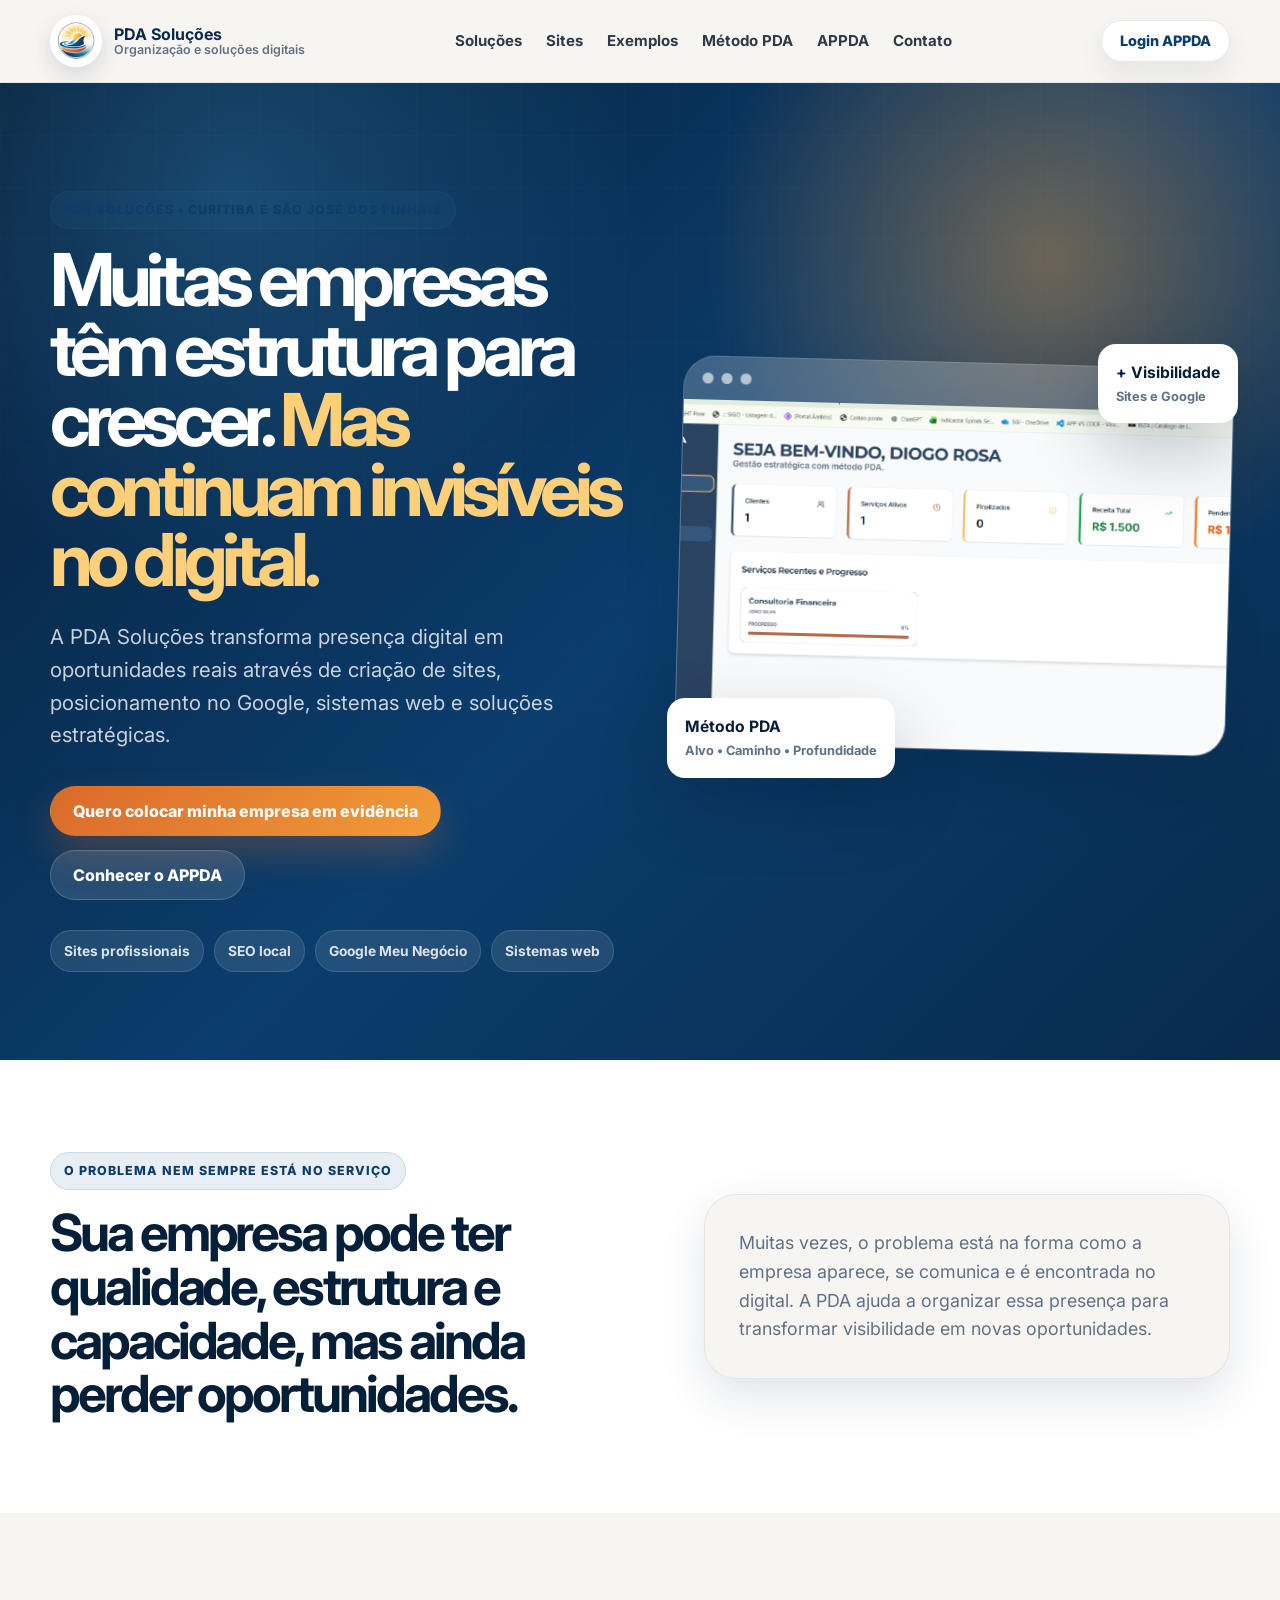
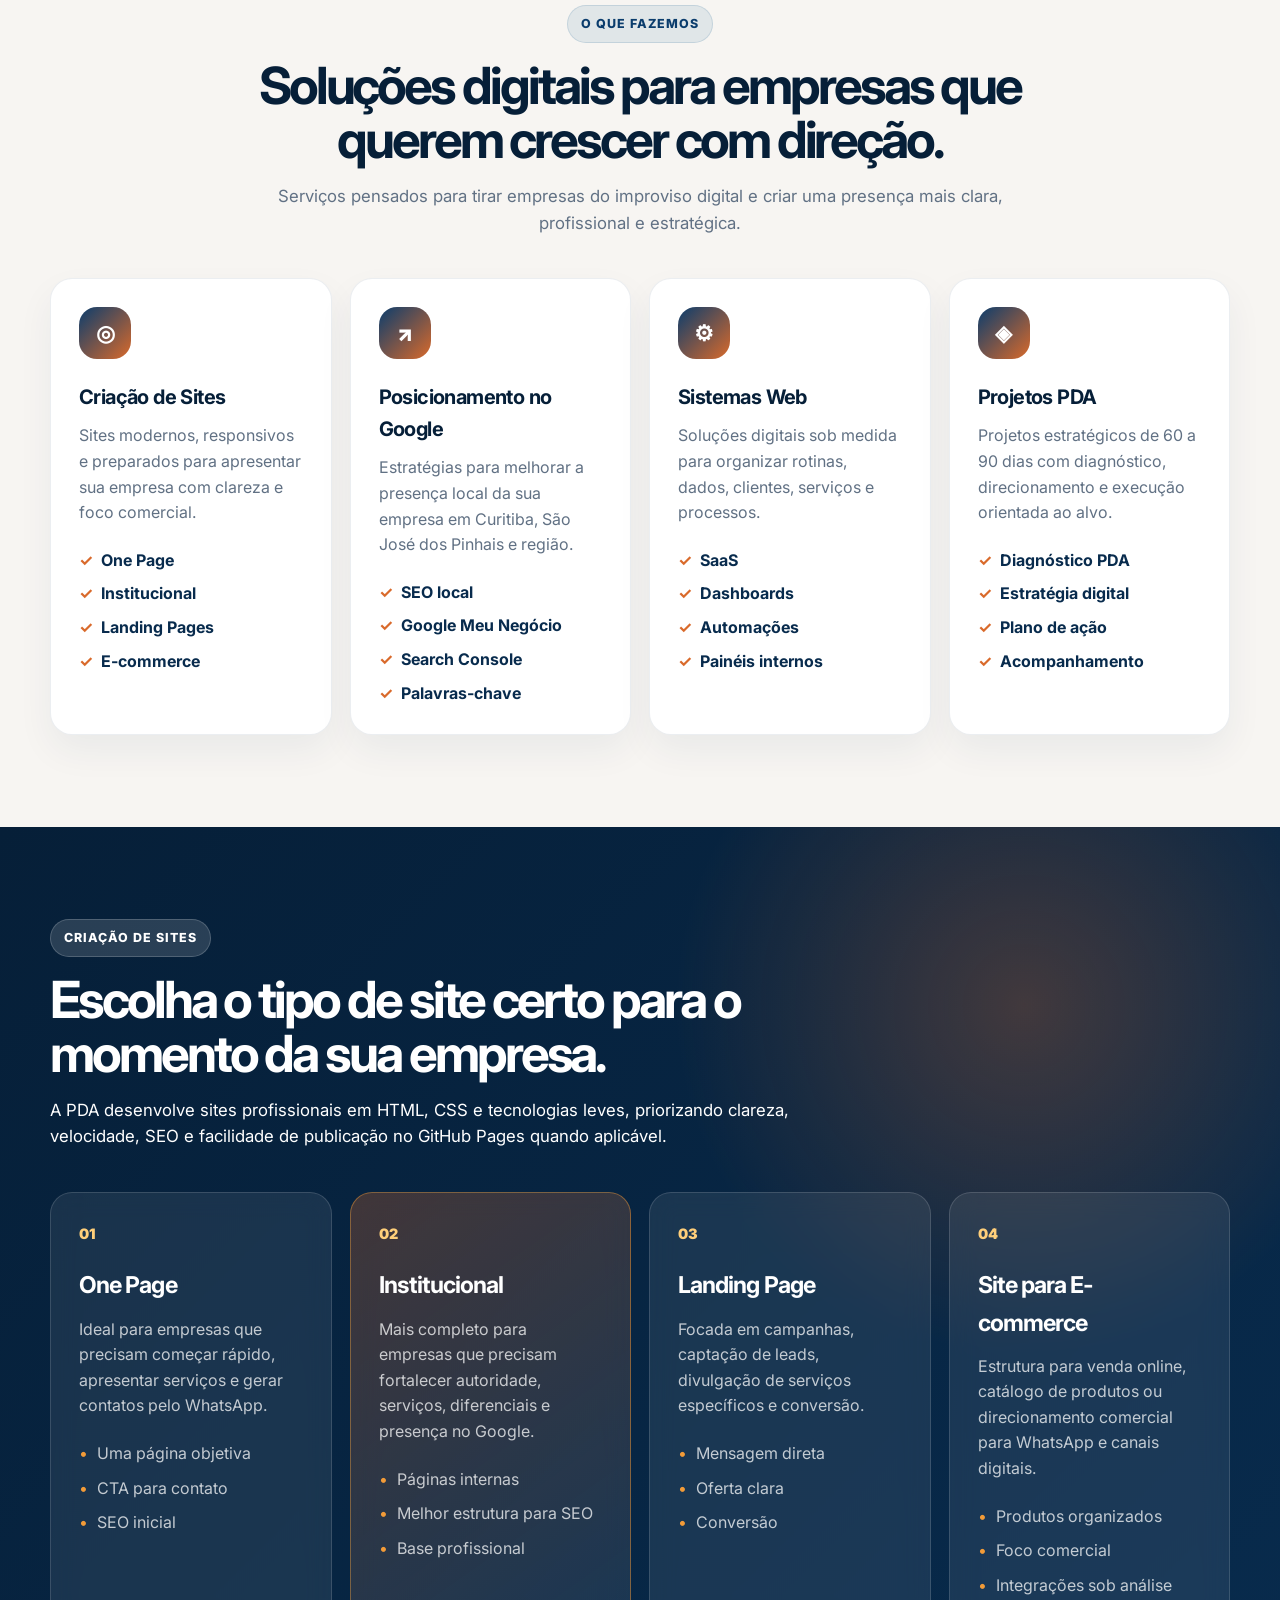
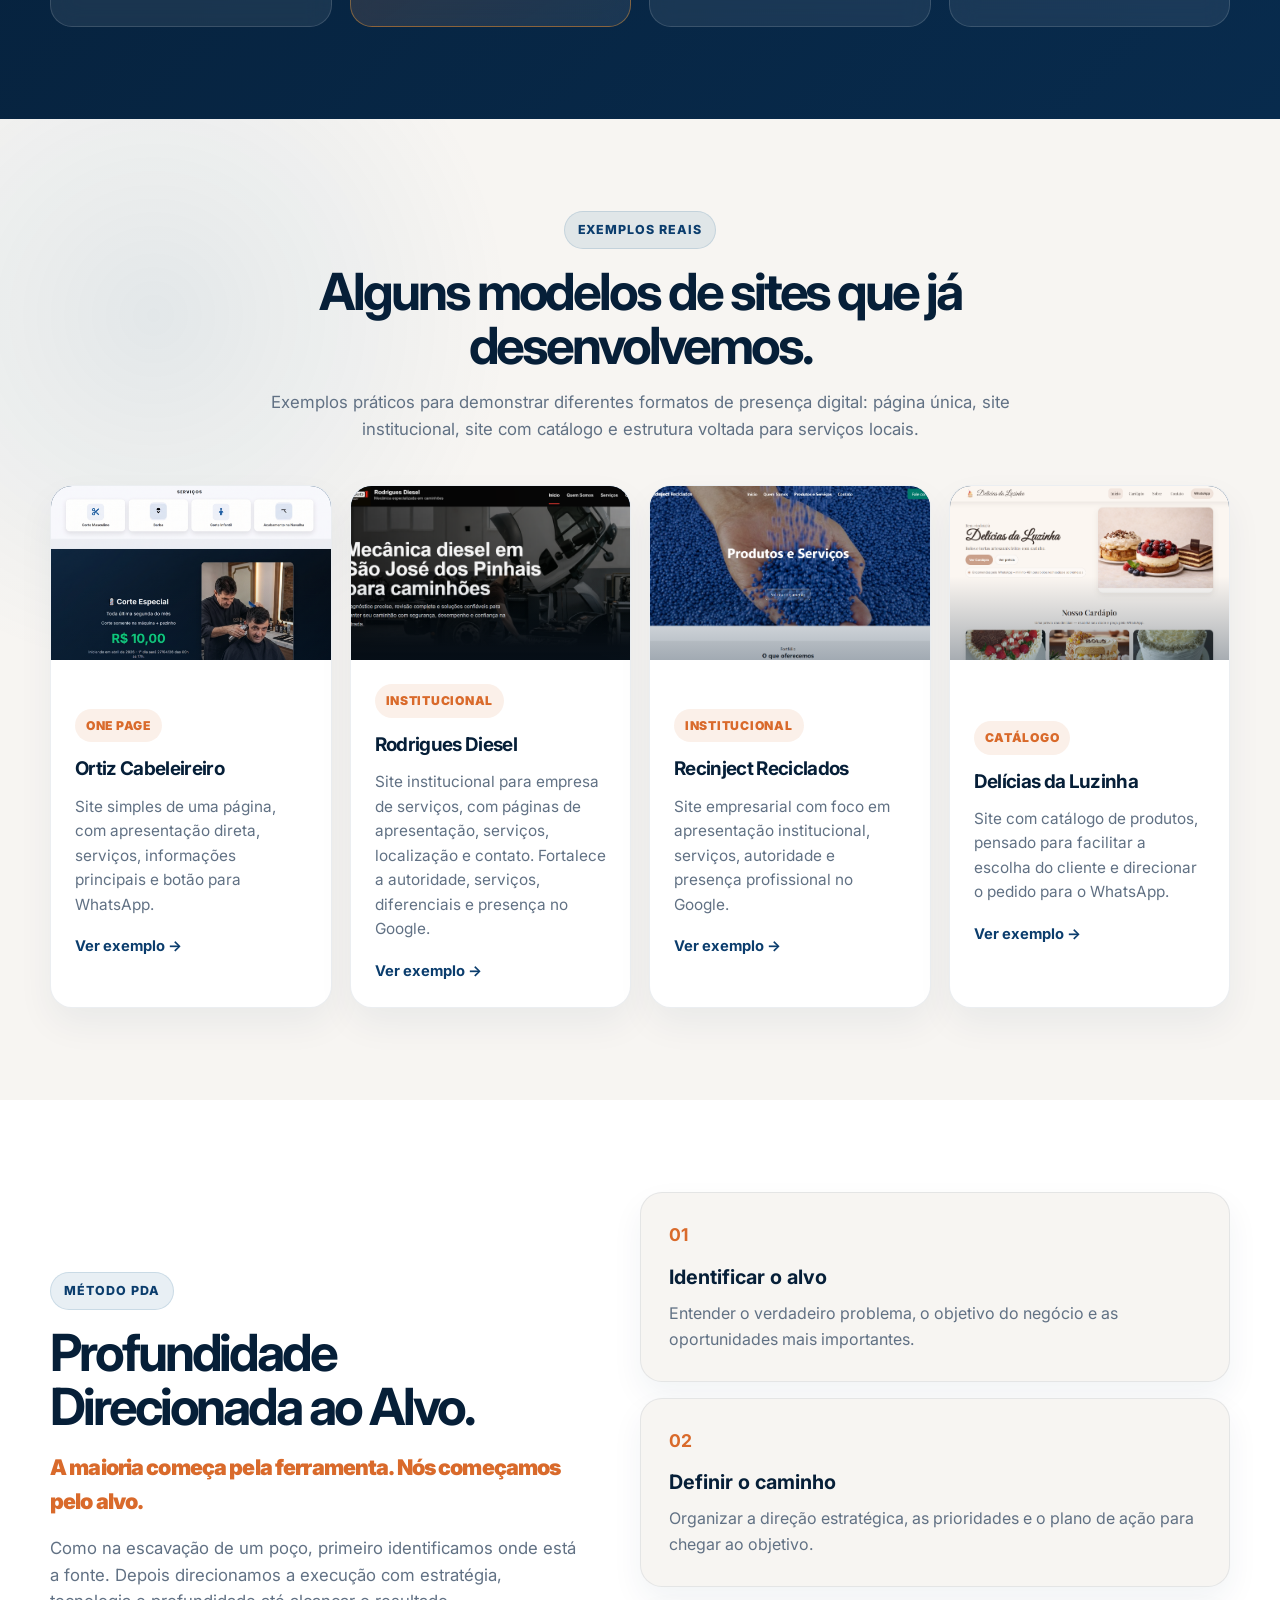
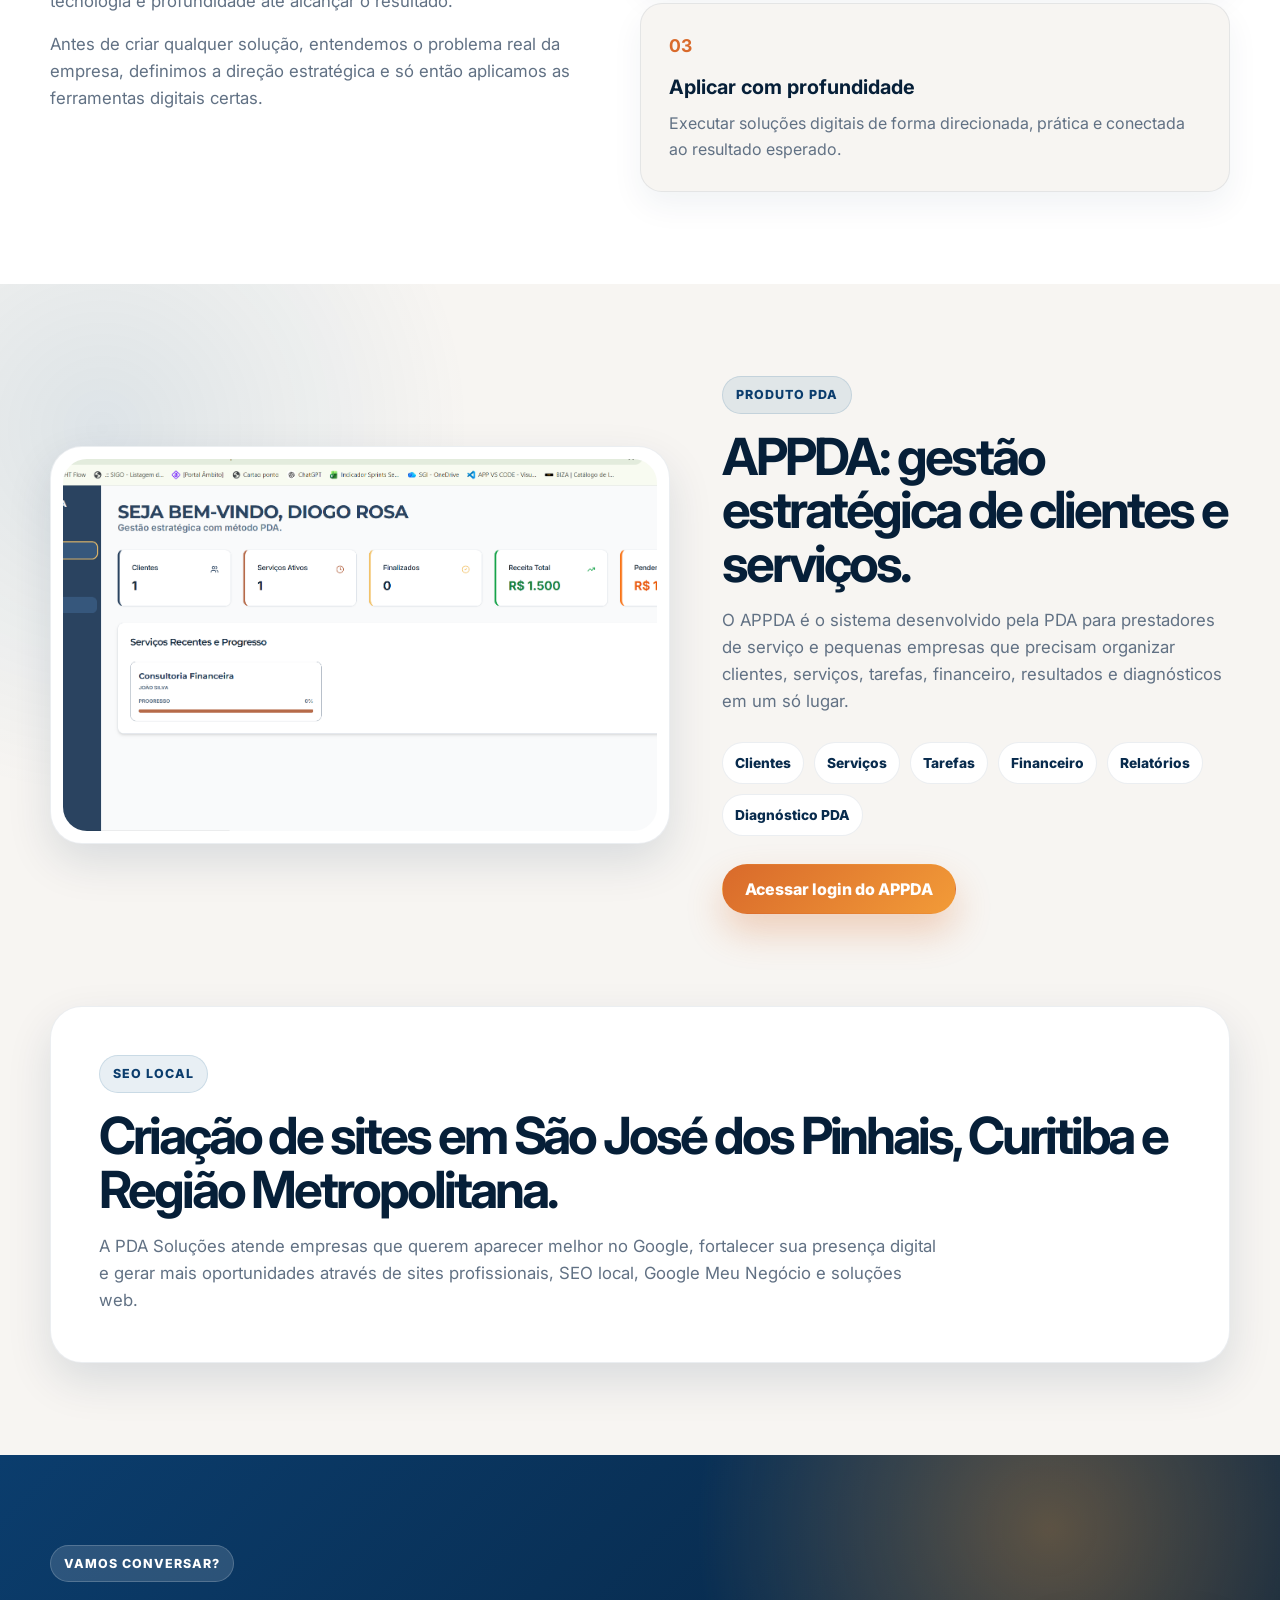
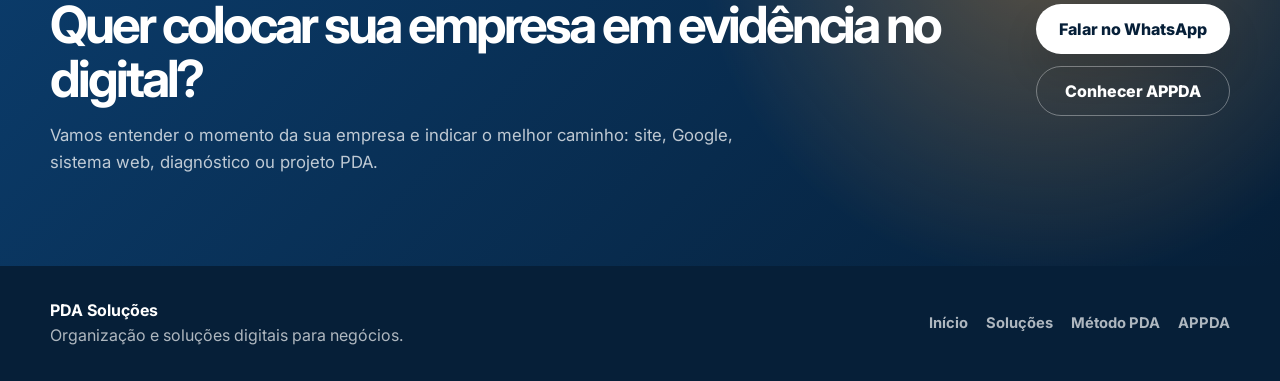
==== index.html @ 52ed1b9f "1° publicação do SITE" ====
<!DOCTYPE html>
<html lang="pt-BR">
<head>
  <!-- =====================================================
       PDA SOLUÇÕES | Site institucional simples
       Linguagem: HTML + CSS puro
       Hospedagem sugerida: GitHub Pages
       Domínio: https://pdasolucoe.com.br/
  ====================================================== -->

  <meta charset="UTF-8" />
  <meta name="viewport" content="width=device-width, initial-scale=1.0" />

  <title>PDA Soluções | Criação de Sites em São José dos Pinhais e Curitiba</title>
  <meta
    name="description"
    content="Criação de sites profissionais, SEO local, posicionamento no Google, sistemas web e soluções digitais em São José dos Pinhais e Curitiba."
  />
  <meta
    name="keywords"
    content="criação de sites em São José dos Pinhais, criação de sites Curitiba, web designer Curitiba, SEO local Curitiba, Google Meu Negócio Curitiba, desenvolvimento de sites, sistemas web, SaaS, PDA Soluções"
  />
  <meta name="author" content="PDA Soluções" />
  <meta name="robots" content="index, follow" />
  <link rel="canonical" href="https://pdasolucoe.com.br/" />

  <!-- Open Graph / WhatsApp Preview -->
  <meta property="og:title" content="PDA Soluções | Sites, Google e Soluções Digitais" />
  <meta property="og:description" content="Coloque sua empresa em evidência no digital com sites profissionais, SEO local, sistemas web e método PDA." />
  <meta property="og:type" content="website" />
  <meta property="og:url" content="https://pdasolucoe.com.br/" />
  <meta property="og:image" content="https://pdasolucoe.com.br/assets/logo-pda.png" />

  <!-- Fonte -->
  <link rel="preconnect" href="https://fonts.googleapis.com" />
  <link rel="preconnect" href="https://fonts.gstatic.com" crossorigin />
  <link href="https://fonts.googleapis.com/css2?family=Inter:wght@400;500;600;700;800;900&display=swap" rel="stylesheet" />

  <!-- Ícone do navegador -->
  <link rel="icon" href="assets/logo-pda.png" type="image/png" />

  <!-- CSS principal -->
  <link rel="stylesheet" href="style.css" />
</head>
<body>
  <!-- =====================================================
       CABEÇALHO
  ====================================================== -->
  <header class="site-header">
    <div class="container header-content">
      <a class="brand" href="#inicio" aria-label="PDA Soluções - início">
        <img src="assets/logo-pda.png" alt="Logo PDA Soluções" class="brand-logo" />
        <div class="brand-text">
          <strong>PDA Soluções</strong>
          <span>Organização e soluções digitais</span>
        </div>
      </a>

      <nav class="main-nav" aria-label="Menu principal">
        <a href="#solucoes">Soluções</a>
        <a href="#sites">Sites</a>
        <a href="#portfolio">Exemplos</a>
        <a href="#metodo">Método PDA</a>
        <a href="#appda">APPDA</a>
        <a href="#contato">Contato</a>
      </nav>

      <a
        class="btn btn-small btn-outline"
        href="https://appda.vercel.app/"
        target="_blank"
        rel="noopener"
      >
        Login APPDA
      </a>
    </div>
  </header>

  <main>
    <!-- =====================================================
         HERO
    ====================================================== -->
    <section class="hero" id="inicio">
      <div class="hero-bg" aria-hidden="true"></div>

      <div class="container hero-grid">
        <div class="hero-copy">
          <span class="section-badge">PDA Soluções • Curitiba e São José dos Pinhais</span>

          <h1>
            Muitas empresas têm estrutura para crescer.
            <span>Mas continuam invisíveis no digital.</span>
          </h1>

          <p class="hero-description">
            A PDA Soluções transforma presença digital em oportunidades reais através de
            criação de sites, posicionamento no Google, sistemas web e soluções estratégicas.
          </p>

          <div class="hero-actions">
            <a class="btn btn-primary" href="#contato">Quero colocar minha empresa em evidência</a>
            <a class="btn btn-secondary" href="https://appda.vercel.app/" target="_blank" rel="noopener">
              Conhecer o APPDA
            </a>
          </div>

          <div class="hero-keywords" aria-label="Principais serviços">
            <span>Sites profissionais</span>
            <span>SEO local</span>
            <span>Google Meu Negócio</span>
            <span>Sistemas web</span>
          </div>
        </div>

        <aside class="hero-visual" aria-label="Imagem de apresentação da PDA e APPDA">
          <div class="visual-card visual-card-main">
            <div class="visual-card-header">
              <span></span>
              <span></span>
              <span></span>
            </div>
            <img src="assets/appda-dashboard.png" alt="Tela do sistema APPDA, desenvolvido pela PDA Soluções" />
          </div>

          <div class="floating-card floating-card-top">
            <strong>+ Visibilidade</strong>
            <span>Sites e Google</span>
          </div>

          <div class="floating-card floating-card-bottom">
            <strong>Método PDA</strong>
            <span>Alvo • Caminho • Profundidade</span>
          </div>
        </aside>
      </div>
    </section>

    <!-- =====================================================
         PROBLEMA / DOR DO CLIENTE
    ====================================================== -->
    <section class="section problem-section">
      <div class="container problem-grid">
        <div>
          <span class="section-badge">O problema nem sempre está no serviço</span>
          <h2>Sua empresa pode ter qualidade, estrutura e capacidade, mas ainda perder oportunidades.</h2>
        </div>

        <div class="problem-card">
          <p>
            Muitas vezes, o problema está na forma como a empresa aparece, se comunica e é encontrada no digital.
            A PDA ajuda a organizar essa presença para transformar visibilidade em novas oportunidades.
          </p>
        </div>
      </div>
    </section>

    <!-- =====================================================
         SOLUÇÕES
    ====================================================== -->
    <section class="section" id="solucoes">
      <div class="container">
        <div class="section-title center">
          <span class="section-badge">O que fazemos</span>
          <h2>Soluções digitais para empresas que querem crescer com direção.</h2>
          <p>
            Serviços pensados para tirar empresas do improviso digital e criar uma presença mais clara,
            profissional e estratégica.
          </p>
        </div>

        <div class="solution-grid">
          <article class="solution-card">
            <span class="card-icon">◎</span>
            <h3>Criação de Sites</h3>
            <p>Sites modernos, responsivos e preparados para apresentar sua empresa com clareza e foco comercial.</p>
            <ul>
              <li>One Page</li>
              <li>Institucional</li>
              <li>Landing Pages</li>
              <li>E-commerce</li>
            </ul>
          </article>

          <article class="solution-card">
            <span class="card-icon">↗</span>
            <h3>Posicionamento no Google</h3>
            <p>Estratégias para melhorar a presença local da sua empresa em Curitiba, São José dos Pinhais e região.</p>
            <ul>
              <li>SEO local</li>
              <li>Google Meu Negócio</li>
              <li>Search Console</li>
              <li>Palavras-chave</li>
            </ul>
          </article>

          <article class="solution-card">
            <span class="card-icon">⚙</span>
            <h3>Sistemas Web</h3>
            <p>Soluções digitais sob medida para organizar rotinas, dados, clientes, serviços e processos.</p>
            <ul>
              <li>SaaS</li>
              <li>Dashboards</li>
              <li>Automações</li>
              <li>Painéis internos</li>
            </ul>
          </article>

          <article class="solution-card">
            <span class="card-icon">◈</span>
            <h3>Projetos PDA</h3>
            <p>Projetos estratégicos de 60 a 90 dias com diagnóstico, direcionamento e execução orientada ao alvo.</p>
            <ul>
              <li>Diagnóstico PDA</li>
              <li>Estratégia digital</li>
              <li>Plano de ação</li>
              <li>Acompanhamento</li>
            </ul>
          </article>
        </div>
      </div>
    </section>

    <!-- =====================================================
         TIPOS DE SITE
    ====================================================== -->
    <section class="section dark-section" id="sites">
      <div class="container">
        <div class="section-title light">
          <span class="section-badge badge-light">Criação de sites</span>
          <h2>Escolha o tipo de site certo para o momento da sua empresa.</h2>
          <p>
            A PDA desenvolve sites profissionais em HTML, CSS e tecnologias leves, priorizando clareza,
            velocidade, SEO e facilidade de publicação no GitHub Pages quando aplicável.
          </p>
        </div>

        <div class="site-types-grid">
          <article class="site-type-card">
            <span>01</span>
            <h3>One Page</h3>
            <p>Ideal para empresas que precisam começar rápido, apresentar serviços e gerar contatos pelo WhatsApp.</p>
            <ul>
              <li>Uma página objetiva</li>
              <li>CTA para contato</li>
              <li>SEO inicial</li>
            </ul>
          </article>

          <article class="site-type-card featured">
            <span>02</span>
            <h3>Institucional</h3>
            <p>Mais completo para empresas que precisam fortalecer autoridade, serviços, diferenciais e presença no Google.</p>
            <ul>
              <li>Páginas internas</li>
              <li>Melhor estrutura para SEO</li>
              <li>Base profissional</li>
            </ul>
          </article>

          <article class="site-type-card">
            <span>03</span>
            <h3>Landing Page</h3>
            <p>Focada em campanhas, captação de leads, divulgação de serviços específicos e conversão.</p>
            <ul>
              <li>Mensagem direta</li>
              <li>Oferta clara</li>
              <li>Conversão</li>
            </ul>
          </article>

          <article class="site-type-card">
            <span>04</span>
            <h3>Site para E-commerce</h3>
            <p>Estrutura para venda online, catálogo de produtos ou direcionamento comercial para WhatsApp e canais digitais.</p>
            <ul>
              <li>Produtos organizados</li>
              <li>Foco comercial</li>
              <li>Integrações sob análise</li>
            </ul>
          </article>
        </div>
      </div>
    </section>

    <!-- =====================================================
         EXEMPLOS DE SITES DESENVOLVIDOS
    ====================================================== -->
    <section class="section portfolio-section" id="portfolio">
      <div class="container">
        <div class="section-title center">
          <span class="section-badge">Exemplos reais</span>
          <h2>Alguns modelos de sites que já desenvolvemos.</h2>
          <p>
            Exemplos práticos para demonstrar diferentes formatos de presença digital: página única,
            site institucional, site com catálogo e estrutura voltada para serviços locais.
          </p>
        </div>

        <div class="portfolio-grid">
          <article class="portfolio-card">
            <a href="https://ortiz-cabeleireiro.github.io/Site/" target="_blank" rel="noopener" aria-label="Abrir site Ortiz Cabeleireiro">
              <figure class="portfolio-image">
                <img
                  src="assets/portfolio/ortiz-cabeleireiro.png"
                  alt="Prévia do site Ortiz Cabeleireiro"
                  loading="lazy"
                />
              </figure>
              <div class="portfolio-content">
                <span>One Page</span>
                <h3>Ortiz Cabeleireiro</h3>
                <p>Site simples de uma página, com apresentação direta, serviços, informações principais e botão para WhatsApp.</p>
                <strong>Ver exemplo →</strong>
              </div>
            </a>
          </article>

          <article class="portfolio-card">
            <a href="https://rodriguesdiesel.com.br/" target="_blank" rel="noopener" aria-label="Abrir site Rodrigues Diesel">
              <figure class="portfolio-image">
                <img
                  src="assets/portfolio/rodrigues-diesel.png"
                  alt="Prévia do site Rodrigues Diesel"
                  loading="lazy"
                />
              </figure>
              <div class="portfolio-content">
                <span>Institucional</span>
                <h3>Rodrigues Diesel</h3>
                <p>Site institucional para empresa de serviços, com páginas de apresentação, serviços, localização e contato. Fortalece a autoridade, serviços, diferenciais e presença no Google.</p>
                <strong>Ver exemplo →</strong>
              </div>
            </a>
          </article>

          <article class="portfolio-card">
            <a href="https://recinjectreciclados.com.br/" target="_blank" rel="noopener" aria-label="Abrir site Recinject Reciclados">
              <figure class="portfolio-image">
                <img
                  src="assets/portfolio/recinject-reciclados.png"
                  alt="Prévia do site Recinject Reciclados"
                  loading="lazy"
                />
              </figure>
              <div class="portfolio-content">
                <span>Institucional</span>
                <h3>Recinject Reciclados</h3>
                <p>Site empresarial com foco em apresentação institucional, serviços, autoridade e presença profissional no Google.</p>
                <strong>Ver exemplo →</strong>
              </div>
            </a>
          </article>

          <article class="portfolio-card">
            <a href="https://delicias-da-luzinha.github.io/site/" target="_blank" rel="noopener" aria-label="Abrir site Delícias da Luzinha">
              <figure class="portfolio-image">
                <img
                  src="assets/portfolio/delicias-da-luzinha.png"
                  alt="Prévia do site Delícias da Luzinha"
                  loading="lazy"
                />
              </figure>
              <div class="portfolio-content">
                <span>Catálogo</span>
                <h3>Delícias da Luzinha</h3>
                <p>Site com catálogo de produtos, pensado para facilitar a escolha do cliente e direcionar o pedido para o WhatsApp.</p>
                <strong>Ver exemplo →</strong>
              </div>
            </a>
          </article>
        </div>
      </div>
    </section>

    <!-- =====================================================
         MÉTODO PDA
    ====================================================== -->
    <section class="section method-section" id="metodo">
      <div class="container method-grid">
        <div class="method-copy">
          <span class="section-badge">Método PDA</span>
          <h2>Profundidade Direcionada ao Alvo.</h2>
          <p class="method-highlight">
            A maioria começa pela ferramenta. Nós começamos pelo alvo.
          </p>
          <p>
            Como na escavação de um poço, primeiro identificamos onde está a fonte.
            Depois direcionamos a execução com estratégia, tecnologia e profundidade até alcançar o resultado.
          </p>
          <p>
            Antes de criar qualquer solução, entendemos o problema real da empresa, definimos a direção
            estratégica e só então aplicamos as ferramentas digitais certas.
          </p>
        </div>

        <div class="method-steps">
          <article>
            <strong>01</strong>
            <h3>Identificar o alvo</h3>
            <p>Entender o verdadeiro problema, o objetivo do negócio e as oportunidades mais importantes.</p>
          </article>

          <article>
            <strong>02</strong>
            <h3>Definir o caminho</h3>
            <p>Organizar a direção estratégica, as prioridades e o plano de ação para chegar ao objetivo.</p>
          </article>

          <article>
            <strong>03</strong>
            <h3>Aplicar com profundidade</h3>
            <p>Executar soluções digitais de forma direcionada, prática e conectada ao resultado esperado.</p>
          </article>
        </div>
      </div>
    </section>

    <!-- =====================================================
         APPDA
    ====================================================== -->
    <section class="section appda-section" id="appda">
      <div class="container appda-grid">
        <div class="appda-image">
          <img src="assets/appda-dashboard.png" alt="Dashboard do APPDA com clientes, serviços, financeiro e acompanhamento" />
        </div>

        <div class="appda-copy">
          <span class="section-badge">Produto PDA</span>
          <h2>APPDA: gestão estratégica de clientes e serviços.</h2>
          <p>
            O APPDA é o sistema desenvolvido pela PDA para prestadores de serviço e pequenas empresas
            que precisam organizar clientes, serviços, tarefas, financeiro, resultados e diagnósticos em um só lugar.
          </p>

          <div class="appda-features">
            <span>Clientes</span>
            <span>Serviços</span>
            <span>Tarefas</span>
            <span>Financeiro</span>
            <span>Relatórios</span>
            <span>Diagnóstico PDA</span>
          </div>

          <a class="btn btn-primary" href="https://appda.vercel.app/" target="_blank" rel="noopener">
            Acessar login do APPDA
          </a>
        </div>
      </div>
    </section>

    <!-- =====================================================
         SEO LOCAL
    ====================================================== -->
    <section class="section local-seo-section">
      <div class="container local-seo-card">
        <span class="section-badge">SEO local</span>
        <h2>Criação de sites em São José dos Pinhais, Curitiba e Região Metropolitana.</h2>
        <p>
          A PDA Soluções atende empresas que querem aparecer melhor no Google, fortalecer sua presença digital
          e gerar mais oportunidades através de sites profissionais, SEO local, Google Meu Negócio e soluções web.
        </p>
      </div>
    </section>

    <!-- =====================================================
         CONTATO
    ====================================================== -->
    <section class="contact-section" id="contato">
      <div class="container contact-card">
        <div>
          <span class="section-badge badge-light">Vamos conversar?</span>
          <h2>Quer colocar sua empresa em evidência no digital?</h2>
          <p>
            Vamos entender o momento da sua empresa e indicar o melhor caminho: site, Google, sistema web,
            diagnóstico ou projeto PDA.
          </p>
        </div>

        <div class="contact-actions">
          <!-- TROCAR O NÚMERO ABAIXO PELO WHATSAPP OFICIAL DA PDA -->
          <a
            class="btn btn-light"
            href="https://wa.me/5541998226732?text=Olá,%20quero%20conhecer%20as%20soluções%20da%20PDA%20Soluções."
            target="_blank"
            rel="noopener"
          >
            Falar no WhatsApp
          </a>
          <a class="btn btn-secondary-light" href="https://appda.vercel.app/" target="_blank" rel="noopener">
            Conhecer APPDA
          </a>
        </div>
      </div>
    </section>
  </main>

  <!-- =====================================================
       RODAPÉ
  ====================================================== -->
  <footer class="site-footer">
    <div class="container footer-content">
      <div>
        <strong>PDA Soluções</strong>
        <p>Organização e soluções digitais para negócios.</p>
      </div>

      <div class="footer-links">
        <a href="#inicio">Início</a>
        <a href="#solucoes">Soluções</a>
        <a href="#metodo">Método PDA</a>
        <a href="https://appda.vercel.app/" target="_blank" rel="noopener">APPDA</a>
      </div>
    </div>
  </footer>
</body>
</html>
---- style.css ----
/* =========================================================
   PDA SOLUÇÕES | STYLE.CSS
   Site simples, moderno e responsivo em HTML + CSS puro
   Paleta baseada na PDA + APPDA
   ========================================================= */

/* =========================================================
   1. VARIÁVEIS GLOBAIS
   ========================================================= */
:root {
  --azul-pda: #0b3d6d;
  --azul-profundo: #082b4d;
  --azul-noite: #061f38;
  --azul-claro: #2e6f9e;

  --laranja-pda: #d96a2b;
  --laranja-claro: #f29b38;
  --terracota: #b96343;

  --off-white: #f7f5f2;
  --branco: #ffffff;
  --cinza-100: #f2f4f7;
  --cinza-200: #e4e8ee;
  --cinza-500: #617184;
  --cinza-700: #2e3a48;

  --sombra-suave: 0 18px 45px rgba(8, 43, 77, 0.12);
  --sombra-forte: 0 28px 70px rgba(6, 31, 56, 0.24);

  --radius-sm: 14px;
  --radius-md: 22px;
  --radius-lg: 32px;

  --container: 1180px;
  --transition: 0.25s ease;
}

/* =========================================================
   2. RESET E BASE
   ========================================================= */
* {
  box-sizing: border-box;
  margin: 0;
  padding: 0;
}

html {
  scroll-behavior: smooth;
}

body {
  min-height: 100vh;
  font-family: "Inter", Arial, sans-serif;
  color: var(--azul-noite);
  background: var(--off-white);
  line-height: 1.6;
}

img {
  max-width: 100%;
  display: block;
}

a {
  color: inherit;
  text-decoration: none;
}

ul {
  list-style: none;
}

.container {
  width: min(100% - 32px, var(--container));
  margin-inline: auto;
}

/* =========================================================
   3. COMPONENTES REUTILIZÁVEIS
   ========================================================= */
.section {
  padding: 92px 0;
}

.section-title {
  max-width: 780px;
  margin-bottom: 42px;
}

.section-title.center {
  margin-inline: auto;
  text-align: center;
}

.section-title.light h2,
.section-title.light p {
  color: var(--branco);
}

.section-title h2,
.problem-grid h2,
.method-copy h2,
.appda-copy h2,
.local-seo-card h2,
.contact-card h2 {
  font-size: clamp(2rem, 4vw, 3.6rem);
  line-height: 1.05;
  letter-spacing: -0.06em;
}

.section-title p,
.problem-card p,
.method-copy p,
.appda-copy p,
.local-seo-card p,
.contact-card p {
  margin-top: 16px;
  color: var(--cinza-500);
  font-size: 1.05rem;
}

.section-badge {
  display: inline-flex;
  align-items: center;
  width: fit-content;
  margin-bottom: 16px;
  padding: 8px 13px;
  color: var(--azul-pda);
  background: rgba(46, 111, 158, 0.11);
  border: 1px solid rgba(46, 111, 158, 0.16);
  border-radius: 999px;
  font-size: 0.78rem;
  font-weight: 800;
  letter-spacing: 0.08em;
  text-transform: uppercase;
}

.badge-light {
  color: var(--branco);
  background: rgba(255, 255, 255, 0.14);
  border-color: rgba(255, 255, 255, 0.18);
}

/* =========================================================
   4. BOTÕES
   ========================================================= */
.btn {
  display: inline-flex;
  align-items: center;
  justify-content: center;
  min-height: 50px;
  padding: 0 22px;
  border-radius: 999px;
  border: 1px solid transparent;
  font-weight: 800;
  line-height: 1;
  cursor: pointer;
  transition: transform var(--transition), box-shadow var(--transition), background var(--transition), color var(--transition);
}

.btn:hover {
  transform: translateY(-2px);
}

.btn-primary {
  color: var(--branco);
  background: linear-gradient(135deg, var(--laranja-pda), var(--laranja-claro));
  box-shadow: 0 18px 36px rgba(217, 106, 43, 0.28);
}

.btn-primary:hover {
  box-shadow: 0 24px 45px rgba(217, 106, 43, 0.36);
}

.btn-secondary {
  color: var(--branco);
  background: rgba(255, 255, 255, 0.12);
  border-color: rgba(255, 255, 255, 0.18);
}

.btn-secondary:hover {
  background: rgba(255, 255, 255, 0.18);
}

.btn-outline {
  color: var(--azul-pda);
  background: var(--branco);
  border-color: rgba(8, 43, 77, 0.1);
  box-shadow: 0 12px 28px rgba(8, 43, 77, 0.08);
}

.btn-light {
  color: var(--azul-noite);
  background: var(--branco);
  box-shadow: 0 18px 36px rgba(0, 0, 0, 0.12);
}

.btn-secondary-light {
  color: var(--branco);
  background: transparent;
  border-color: rgba(255, 255, 255, 0.35);
}

.btn-small {
  min-height: 42px;
  padding-inline: 18px;
  font-size: 0.9rem;
}

/* =========================================================
   5. CABEÇALHO
   ========================================================= */
.site-header {
  position: sticky;
  top: 0;
  z-index: 50;
  background: rgba(247, 245, 242, 0.88);
  border-bottom: 1px solid rgba(8, 43, 77, 0.08);
  backdrop-filter: blur(18px);
}

.header-content {
  min-height: 82px;
  display: flex;
  align-items: center;
  justify-content: space-between;
  gap: 24px;
}

.brand {
  display: inline-flex;
  align-items: center;
  gap: 12px;
}

.brand-logo {
  width: 52px;
  height: 52px;
  object-fit: contain;
  border-radius: 50%;
  box-shadow: 0 8px 22px rgba(8, 43, 77, 0.14);
}

.brand-text {
  display: grid;
  line-height: 1.15;
}

.brand-text strong {
  color: var(--azul-profundo);
  font-size: 1rem;
}

.brand-text span {
  color: var(--cinza-500);
  font-size: 0.78rem;
  font-weight: 600;
}

.main-nav {
  display: flex;
  align-items: center;
  gap: 24px;
  color: var(--cinza-700);
  font-size: 0.94rem;
  font-weight: 700;
}

.main-nav a {
  position: relative;
  transition: color var(--transition);
}

.main-nav a:hover {
  color: var(--laranja-pda);
}

/* =========================================================
   6. HERO
   ========================================================= */
.hero {
  position: relative;
  overflow: hidden;
  padding: 108px 0 88px;
  color: var(--branco);
  background:
    radial-gradient(circle at 82% 18%, rgba(242, 155, 56, 0.42), transparent 26%),
    radial-gradient(circle at 18% 10%, rgba(46, 111, 158, 0.45), transparent 30%),
    linear-gradient(135deg, var(--azul-noite), var(--azul-pda) 52%, var(--azul-profundo));
}

.hero-bg {
  position: absolute;
  inset: 0;
  opacity: 0.22;
  background-image:
    linear-gradient(rgba(255, 255, 255, 0.08) 1px, transparent 1px),
    linear-gradient(90deg, rgba(255, 255, 255, 0.08) 1px, transparent 1px);
  background-size: 52px 52px;
  mask-image: linear-gradient(to bottom, black, transparent 90%);
}

.hero-grid {
  position: relative;
  display: grid;
  grid-template-columns: 1.02fr 0.98fr;
  align-items: center;
  gap: 56px;
}

.hero-copy h1 {
  max-width: 820px;
  font-size: clamp(2.6rem, 5.7vw, 5.8rem);
  line-height: 0.96;
  letter-spacing: -0.08em;
}

.hero-copy h1 span {
  color: #ffcf7a;
}

.hero-description {
  max-width: 660px;
  margin-top: 26px;
  color: rgba(255, 255, 255, 0.78);
  font-size: clamp(1.05rem, 1.6vw, 1.28rem);
}

.hero-actions {
  display: flex;
  flex-wrap: wrap;
  gap: 14px;
  margin-top: 34px;
}

.hero-keywords {
  display: flex;
  flex-wrap: wrap;
  gap: 10px;
  margin-top: 30px;
}

.hero-keywords span {
  padding: 9px 13px;
  color: rgba(255, 255, 255, 0.84);
  background: rgba(255, 255, 255, 0.1);
  border: 1px solid rgba(255, 255, 255, 0.14);
  border-radius: 999px;
  font-size: 0.86rem;
  font-weight: 700;
}

.hero-visual {
  position: relative;
  min-height: 440px;
}

.visual-card {
  overflow: hidden;
  border-radius: var(--radius-lg);
  background: rgba(255, 255, 255, 0.12);
  border: 1px solid rgba(255, 255, 255, 0.22);
  box-shadow: var(--sombra-forte);
  backdrop-filter: blur(14px);
}

.visual-card-main {
  transform: rotate(1.5deg);
}

.visual-card-header {
  display: flex;
  gap: 8px;
  padding: 16px 18px;
  background: rgba(255, 255, 255, 0.1);
}

.visual-card-header span {
  width: 11px;
  height: 11px;
  border-radius: 50%;
  background: rgba(255, 255, 255, 0.62);
}

.visual-card img {
  width: 100%;
  aspect-ratio: 16 / 10;
  object-fit: cover;
  object-position: center top;
}

.floating-card {
  position: absolute;
  display: grid;
  gap: 2px;
  padding: 16px 18px;
  background: var(--branco);
  color: var(--azul-noite);
  border-radius: 18px;
  box-shadow: var(--sombra-forte);
}

.floating-card strong {
  font-size: 0.98rem;
}

.floating-card span {
  color: var(--cinza-500);
  font-size: 0.8rem;
  font-weight: 700;
}

.floating-card-top {
  top: -18px;
  right: -8px;
}

.floating-card-bottom {
  left: -12px;
  bottom: 24px;
}

/* =========================================================
   7. BLOCO DO PROBLEMA
   ========================================================= */
.problem-section {
  background: var(--branco);
}

.problem-grid {
  display: grid;
  grid-template-columns: 1fr 0.86fr;
  gap: 42px;
  align-items: center;
}

.problem-card {
  padding: 34px;
  background: var(--off-white);
  border: 1px solid rgba(8, 43, 77, 0.08);
  border-radius: var(--radius-lg);
  box-shadow: var(--sombra-suave);
}

.problem-card p {
  margin: 0;
  font-size: 1.12rem;
}

/* =========================================================
   8. CARDS DE SOLUÇÕES
   ========================================================= */
.solution-grid {
  display: grid;
  grid-template-columns: repeat(4, 1fr);
  gap: 18px;
}

.solution-card {
  min-height: 360px;
  padding: 28px;
  background: var(--branco);
  border: 1px solid rgba(8, 43, 77, 0.08);
  border-radius: var(--radius-md);
  box-shadow: 0 16px 36px rgba(8, 43, 77, 0.06);
  transition: transform var(--transition), box-shadow var(--transition);
}

.solution-card:hover {
  transform: translateY(-6px);
  box-shadow: var(--sombra-suave);
}

.card-icon {
  display: grid;
  place-items: center;
  width: 52px;
  height: 52px;
  margin-bottom: 22px;
  color: var(--branco);
  background: linear-gradient(135deg, var(--azul-pda), var(--laranja-pda));
  border-radius: 18px;
  font-size: 1.35rem;
  font-weight: 900;
}

.solution-card h3 {
  margin-bottom: 10px;
  font-size: 1.25rem;
  letter-spacing: -0.03em;
}

.solution-card p {
  color: var(--cinza-500);
}

.solution-card ul {
  display: grid;
  gap: 8px;
  margin-top: 22px;
}

.solution-card li {
  color: var(--azul-profundo);
  font-weight: 700;
}

.solution-card li::before {
  content: "✓";
  margin-right: 8px;
  color: var(--laranja-pda);
}

/* =========================================================
   9. TIPOS DE SITE
   ========================================================= */
.dark-section {
  color: var(--branco);
  background:
    radial-gradient(circle at 80% 20%, rgba(217, 106, 43, 0.28), transparent 28%),
    linear-gradient(135deg, var(--azul-noite), var(--azul-profundo));
}

.site-types-grid {
  display: grid;
  grid-template-columns: repeat(4, 1fr);
  gap: 18px;
}

.site-type-card {
  min-height: 355px;
  padding: 28px;
  background: rgba(255, 255, 255, 0.08);
  border: 1px solid rgba(255, 255, 255, 0.14);
  border-radius: var(--radius-md);
  backdrop-filter: blur(12px);
}

.site-type-card.featured {
  background: linear-gradient(145deg, rgba(217, 106, 43, 0.28), rgba(255, 255, 255, 0.08));
  border-color: rgba(242, 155, 56, 0.44);
}

.site-type-card > span {
  display: inline-flex;
  margin-bottom: 22px;
  color: #ffcf7a;
  font-size: 0.9rem;
  font-weight: 900;
}

.site-type-card h3 {
  margin-bottom: 12px;
  font-size: 1.45rem;
  letter-spacing: -0.04em;
}

.site-type-card p,
.site-type-card li {
  color: rgba(255, 255, 255, 0.74);
}

.site-type-card ul {
  display: grid;
  gap: 9px;
  margin-top: 22px;
}

.site-type-card li::before {
  content: "•";
  margin-right: 9px;
  color: var(--laranja-claro);
}


/* =========================================================
   10. PORTFÓLIO / EXEMPLOS DE SITES
   ========================================================= */
.portfolio-section {
  background:
    radial-gradient(circle at 12% 20%, rgba(46, 111, 158, 0.10), transparent 26%),
    var(--off-white);
}

.portfolio-grid {
  display: grid;
  grid-template-columns: repeat(4, 1fr);
  gap: 18px;
}

.portfolio-card {
  overflow: hidden;
  background: var(--branco);
  border: 1px solid rgba(8, 43, 77, 0.08);
  border-radius: var(--radius-md);
  box-shadow: 0 16px 36px rgba(8, 43, 77, 0.06);
  transition: transform var(--transition), box-shadow var(--transition);
}

.portfolio-card:hover {
  transform: translateY(-6px);
  box-shadow: var(--sombra-suave);
}

.portfolio-card a {
  display: grid;
  height: 100%;
}

.portfolio-image {
  position: relative;
  overflow: hidden;
  background: linear-gradient(135deg, var(--azul-profundo), var(--azul-pda));
  aspect-ratio: 16 / 10;
}

.portfolio-image::after {
  content: "";
  position: absolute;
  inset: 0;
  background: linear-gradient(to bottom, transparent 52%, rgba(6, 31, 56, 0.34));
  pointer-events: none;
}

.portfolio-image img {
  width: 100%;
  height: 100%;
  object-fit: cover;
  object-position: center top;
  transition: transform var(--transition);
}

.portfolio-card:hover .portfolio-image img {
  transform: scale(1.04);
}

.portfolio-content {
  display: grid;
  align-content: start;
  padding: 24px;
}

.portfolio-content span {
  width: fit-content;
  margin-bottom: 12px;
  padding: 7px 11px;
  color: var(--laranja-pda);
  background: rgba(217, 106, 43, 0.10);
  border-radius: 999px;
  font-size: 0.76rem;
  font-weight: 900;
  text-transform: uppercase;
  letter-spacing: 0.06em;
}

.portfolio-content h3 {
  margin-bottom: 10px;
  font-size: 1.18rem;
  letter-spacing: -0.035em;
}

.portfolio-content p {
  color: var(--cinza-500);
  font-size: 0.96rem;
}

.portfolio-content strong {
  margin-top: 18px;
  color: var(--azul-pda);
  font-size: 0.92rem;
}

/* =========================================================
   11. MÉTODO PDA
   ========================================================= */
.method-section {
  background: var(--branco);
}

.method-grid {
  display: grid;
  grid-template-columns: 0.95fr 1.05fr;
  gap: 56px;
  align-items: center;
}

.method-highlight {
  color: var(--laranja-pda) !important;
  font-size: 1.35rem !important;
  font-weight: 900;
  letter-spacing: -0.04em;
}

.method-steps {
  display: grid;
  gap: 16px;
}

.method-steps article {
  padding: 28px;
  background: var(--off-white);
  border: 1px solid rgba(8, 43, 77, 0.08);
  border-radius: var(--radius-md);
  box-shadow: 0 14px 32px rgba(8, 43, 77, 0.06);
}

.method-steps strong {
  display: inline-flex;
  margin-bottom: 12px;
  color: var(--laranja-pda);
  font-size: 1.1rem;
}

.method-steps h3 {
  margin-bottom: 8px;
  font-size: 1.24rem;
}

.method-steps p {
  color: var(--cinza-500);
}

/* =========================================================
   12. APPDA
   ========================================================= */
.appda-section {
  background:
    radial-gradient(circle at 8% 20%, rgba(46, 111, 158, 0.13), transparent 28%),
    var(--off-white);
}

.appda-grid {
  display: grid;
  grid-template-columns: 1.1fr 0.9fr;
  gap: 52px;
  align-items: center;
}

.appda-image {
  overflow: hidden;
  padding: 12px;
  background: var(--branco);
  border: 1px solid rgba(8, 43, 77, 0.08);
  border-radius: var(--radius-lg);
  box-shadow: var(--sombra-suave);
}

.appda-image img {
  width: 100%;
  border-radius: 24px;
  aspect-ratio: 16 / 10;
  object-fit: cover;
  object-position: center top;
}

.appda-features {
  display: flex;
  flex-wrap: wrap;
  gap: 10px;
  margin: 28px 0;
}

.appda-features span {
  padding: 9px 12px;
  color: var(--azul-profundo);
  background: var(--branco);
  border: 1px solid rgba(8, 43, 77, 0.08);
  border-radius: 999px;
  font-size: 0.86rem;
  font-weight: 800;
}

/* =========================================================
   13. SEO LOCAL
   ========================================================= */
.local-seo-section {
  padding-top: 0;
}

.local-seo-card {
  padding: 48px;
  background: var(--branco);
  border: 1px solid rgba(8, 43, 77, 0.08);
  border-radius: var(--radius-lg);
  box-shadow: var(--sombra-suave);
}

.local-seo-card p {
  max-width: 840px;
}

/* =========================================================
   14. CONTATO
   ========================================================= */
.contact-section {
  padding: 90px 0;
  color: var(--branco);
  background:
    radial-gradient(circle at 82% 18%, rgba(242, 155, 56, 0.36), transparent 32%),
    linear-gradient(135deg, var(--azul-pda), var(--azul-noite));
}

.contact-card {
  display: grid;
  grid-template-columns: 1fr auto;
  gap: 32px;
  align-items: center;
}

.contact-card p {
  color: rgba(255, 255, 255, 0.74);
  max-width: 720px;
}

.contact-actions {
  display: grid;
  gap: 12px;
}

/* =========================================================
   15. RODAPÉ
   ========================================================= */
.site-footer {
  padding: 32px 0;
  color: rgba(255, 255, 255, 0.68);
  background: var(--azul-noite);
}

.footer-content {
  display: flex;
  justify-content: space-between;
  gap: 24px;
  align-items: center;
}

.footer-content strong {
  color: var(--branco);
}

.footer-links {
  display: flex;
  flex-wrap: wrap;
  gap: 18px;
  font-size: 0.92rem;
  font-weight: 700;
}

.footer-links a:hover {
  color: var(--laranja-claro);
}

/* =========================================================
   16. RESPONSIVO - TABLET
   ========================================================= */
@media (max-width: 1020px) {
  .header-content {
    flex-wrap: wrap;
    padding: 14px 0;
  }

  .main-nav {
    order: 3;
    width: 100%;
    justify-content: center;
  }

  .hero-grid,
  .problem-grid,
  .method-grid,
  .appda-grid,
  .contact-card {
    grid-template-columns: 1fr;
  }

  .hero-visual {
    min-height: auto;
  }

  .solution-grid,
  .site-types-grid,
  .portfolio-grid {
    grid-template-columns: repeat(2, 1fr);
  }

  .contact-actions {
    display: flex;
    flex-wrap: wrap;
  }
}

/* =========================================================
   17. RESPONSIVO - CELULAR
   ========================================================= */
@media (max-width: 680px) {
  .container {
    width: min(100% - 24px, var(--container));
  }

  .section {
    padding: 68px 0;
  }

  .site-header .btn-small {
    display: none;
  }

  .brand-text span {
    display: none;
  }

  .main-nav {
    justify-content: flex-start;
    gap: 18px;
    overflow-x: auto;
    padding-bottom: 4px;
  }

  .hero {
    padding: 74px 0 64px;
  }

  .hero-actions,
  .contact-actions {
    align-items: stretch;
    flex-direction: column;
  }

  .btn {
    width: 100%;
    text-align: center;
  }

  .floating-card {
    position: static;
    margin-top: 12px;
  }

  .visual-card-main {
    transform: none;
  }

  .solution-grid,
  .site-types-grid,
  .portfolio-grid {
    grid-template-columns: 1fr;
  }

  .solution-card,
  .site-type-card,
  .problem-card,
  .local-seo-card {
    padding: 24px;
  }

  .footer-content {
    align-items: flex-start;
    flex-direction: column;
  }
}
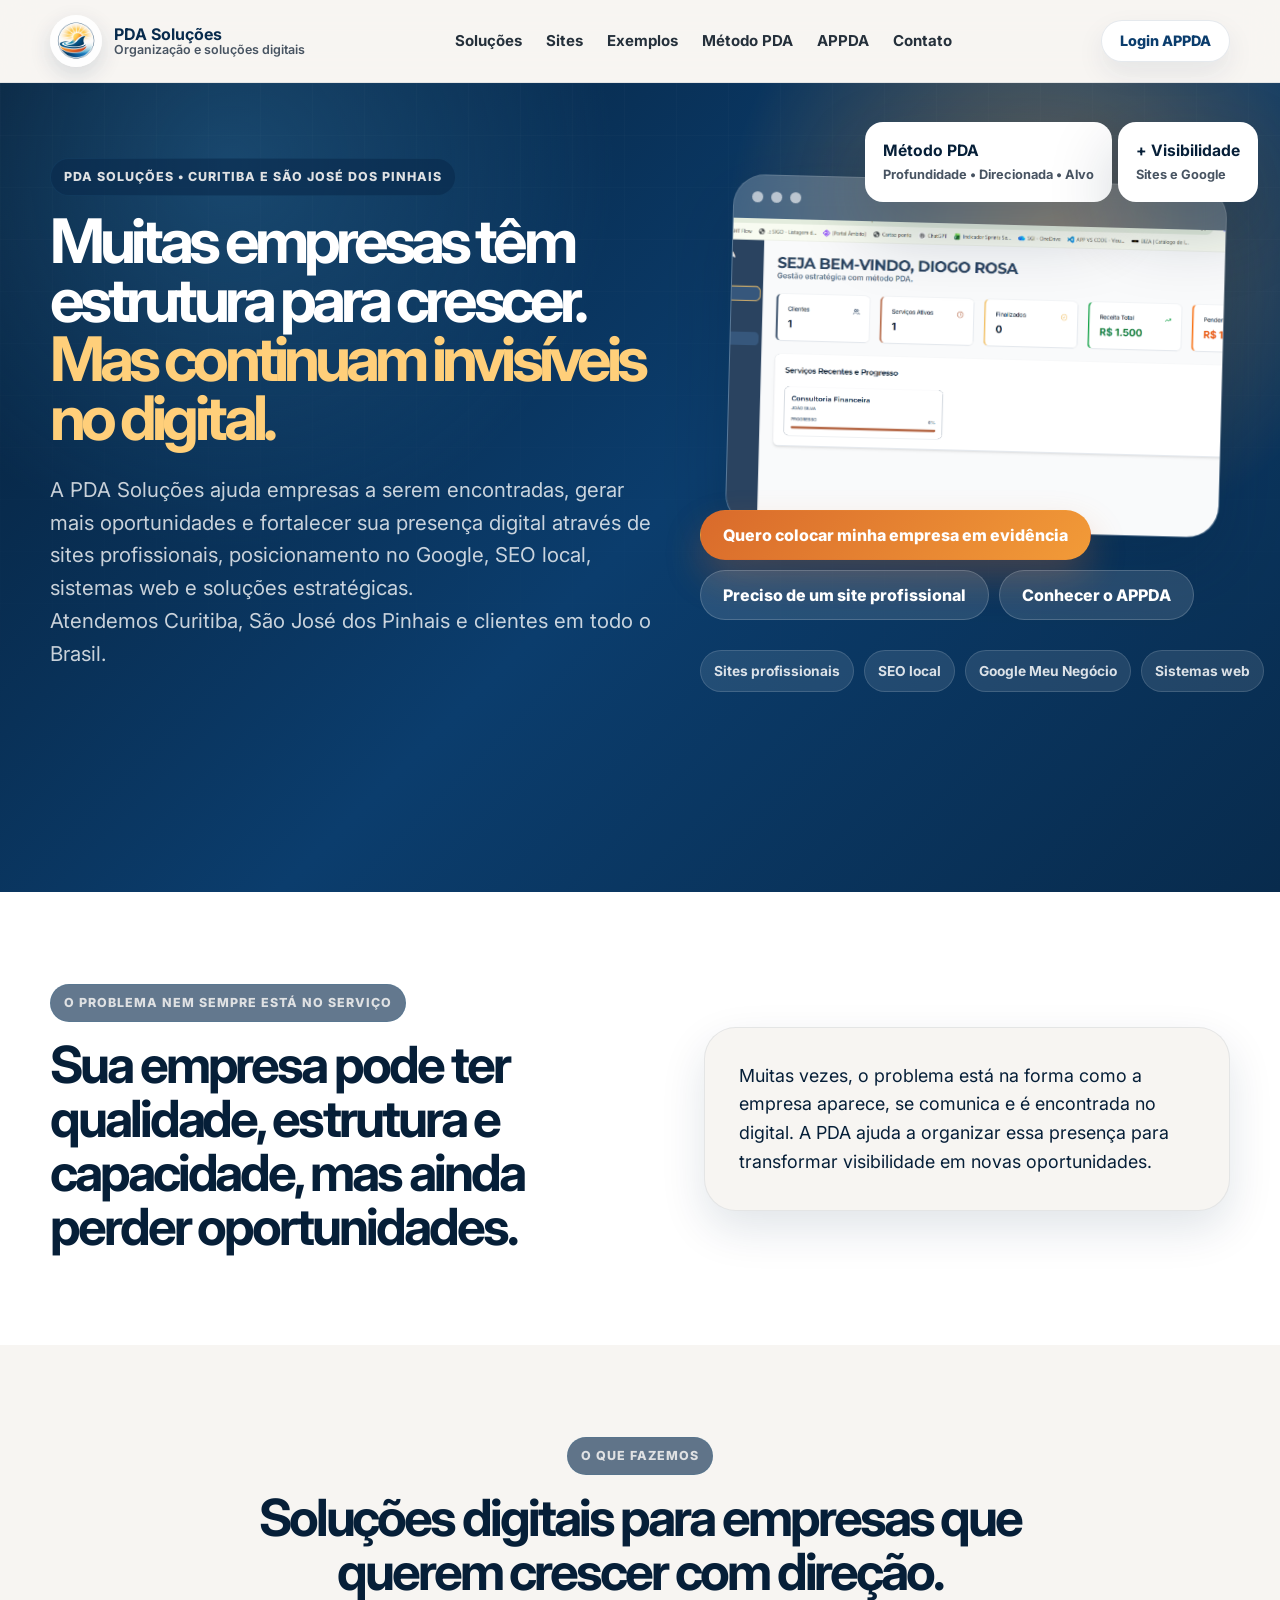
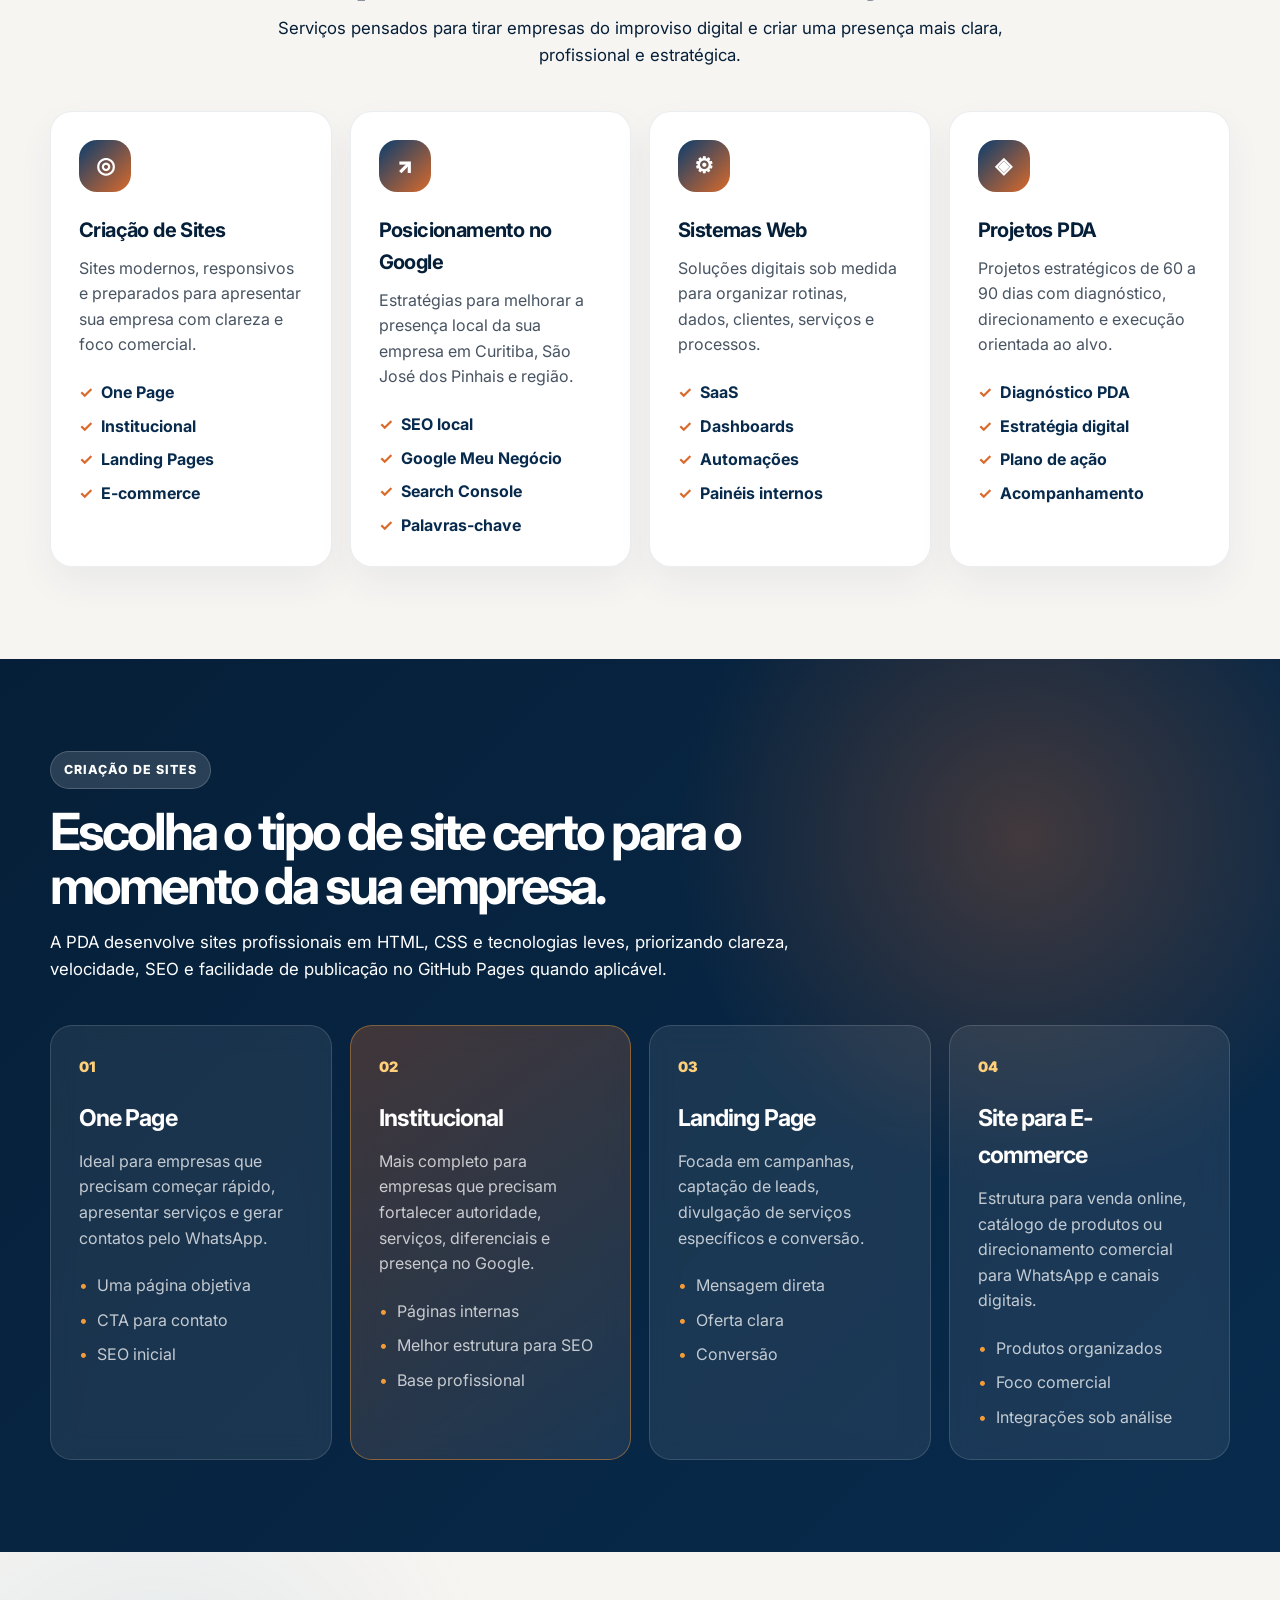
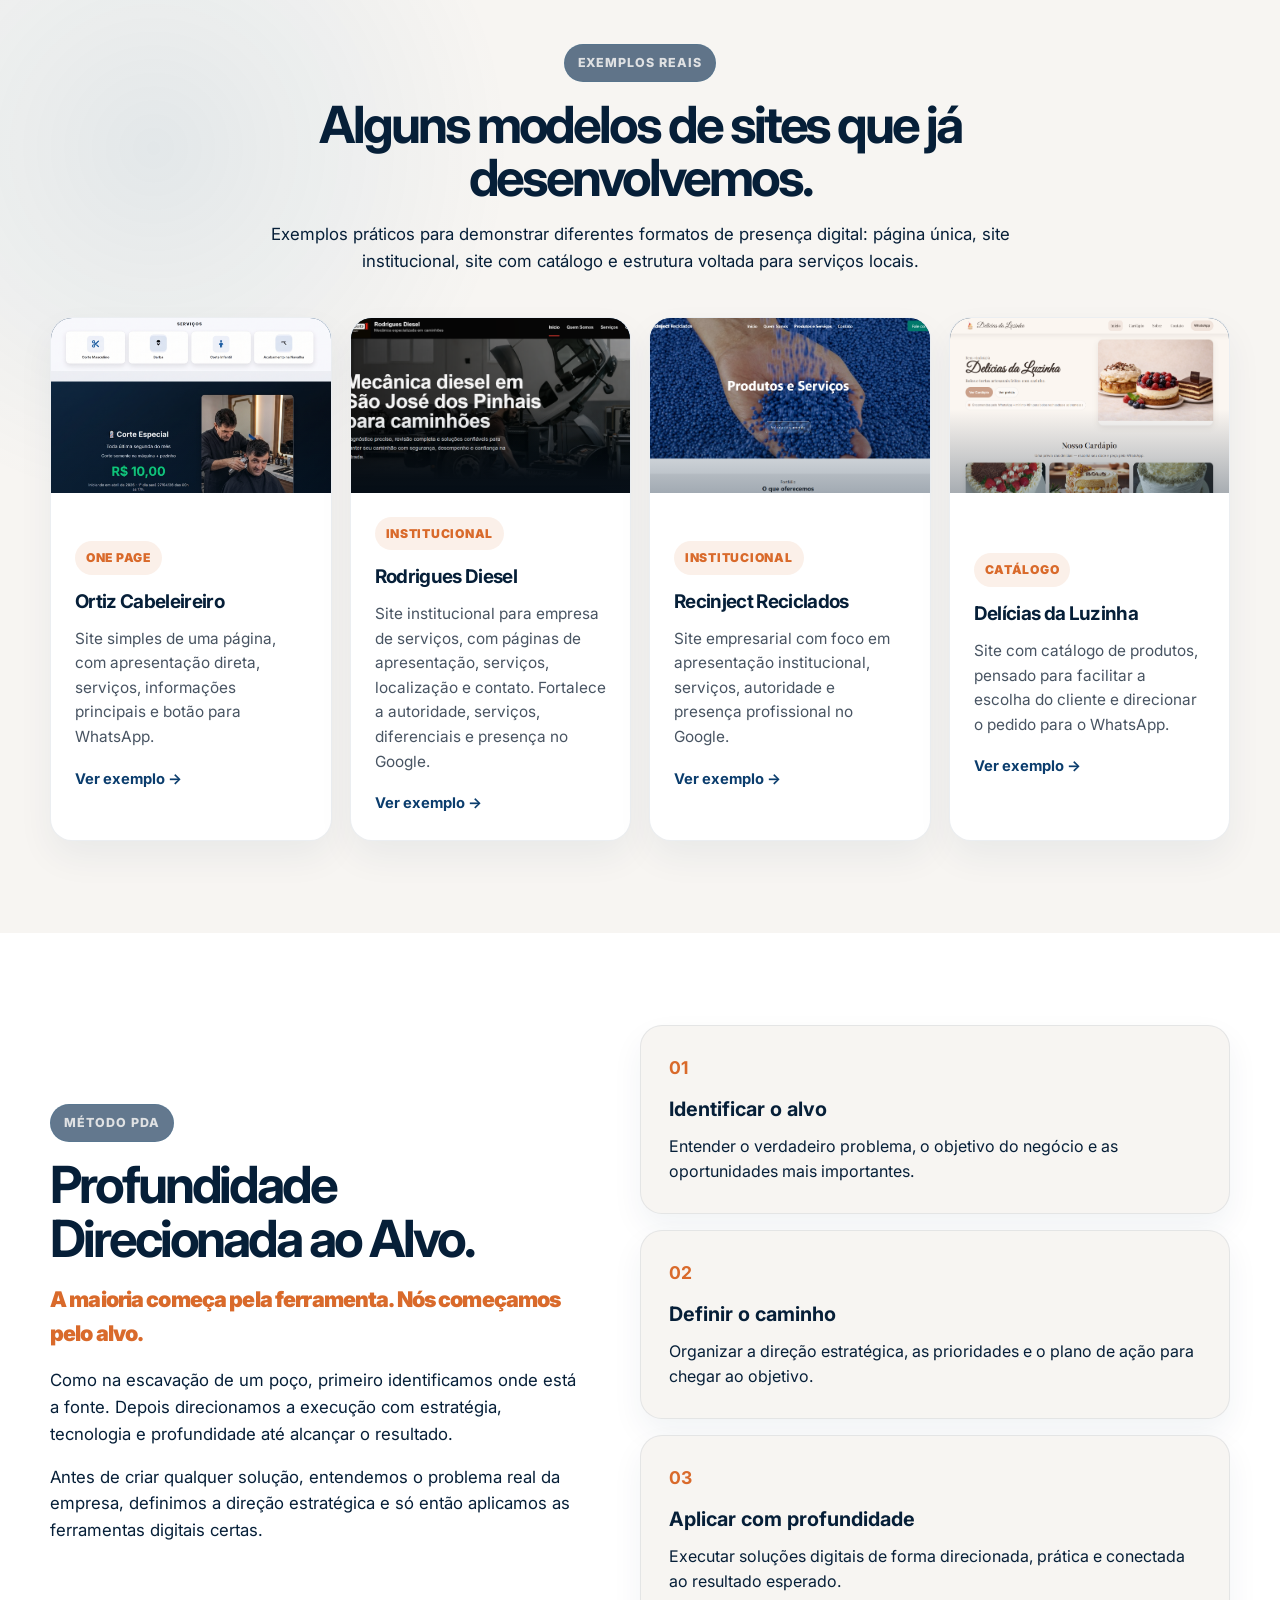
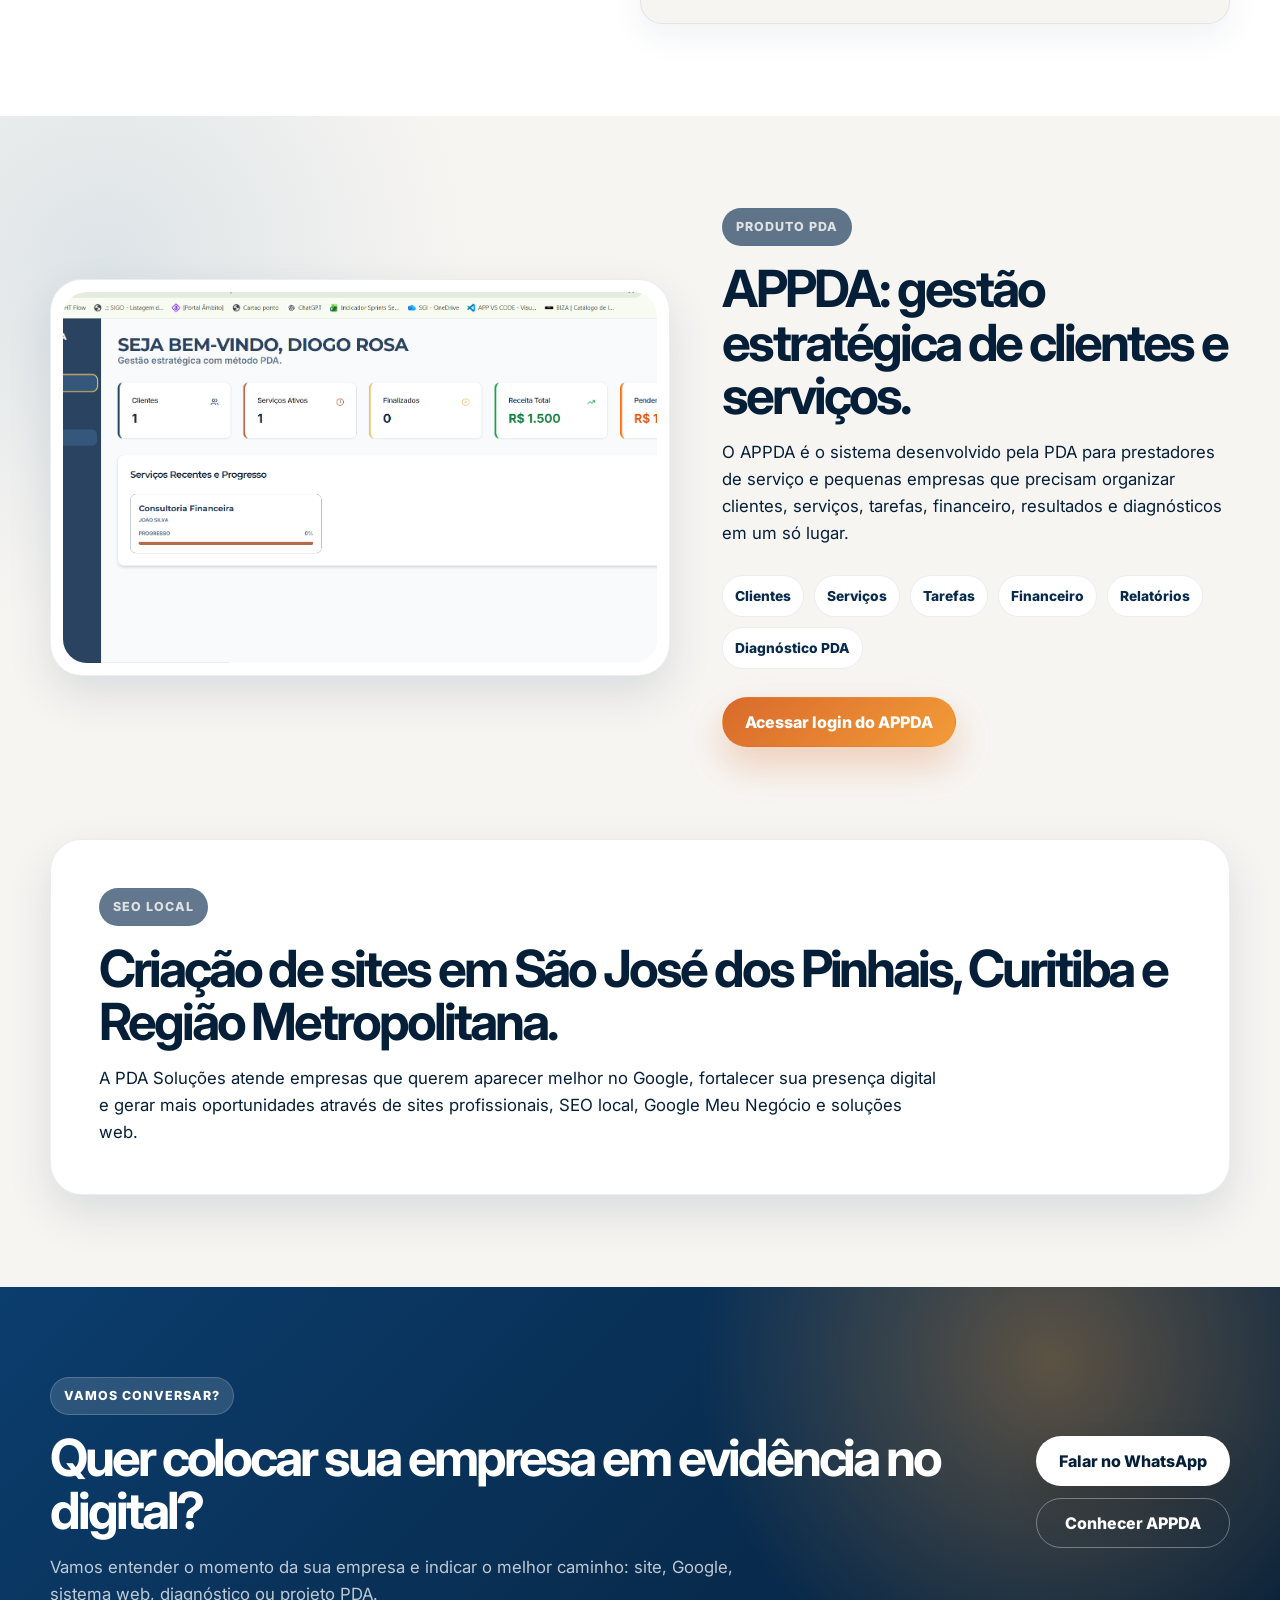
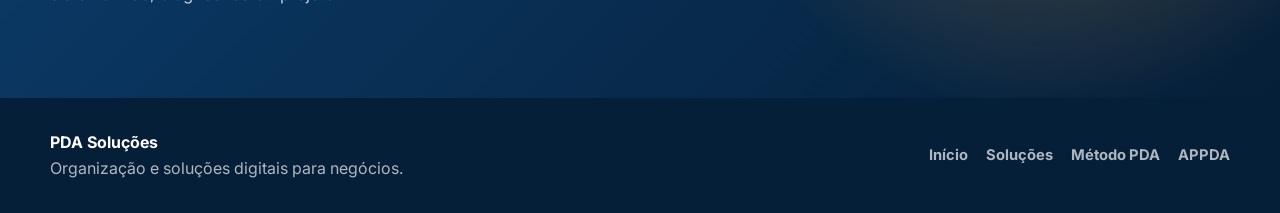
==== commit 3996ccc7: "Atualização do site" ====
--- a/index.html
+++ b/index.html
@@ -93,12 +93,13 @@
           </h1>
 
           <p class="hero-description">
-            A PDA Soluções transforma presença digital em oportunidades reais através de
-            criação de sites, posicionamento no Google, sistemas web e soluções estratégicas.
+A PDA Soluções ajuda empresas a serem encontradas, gerar mais oportunidades e fortalecer sua presença digital através de sites profissionais, posicionamento no Google, SEO local, sistemas web e soluções estratégicas.<BR>
+  Atendemos Curitiba, São José dos Pinhais e clientes em todo o Brasil.
           </p>
 
           <div class="hero-actions">
             <a class="btn btn-primary" href="#contato">Quero colocar minha empresa em evidência</a>
+            <a class="btn btn-secondary" href="#sites">Preciso de um site profissional</a>
             <a class="btn btn-secondary" href="https://appda.vercel.app/" target="_blank" rel="noopener">
               Conhecer o APPDA
             </a>
@@ -129,7 +130,7 @@
 
           <div class="floating-card floating-card-bottom">
             <strong>Método PDA</strong>
-            <span>Alvo • Caminho • Profundidade</span>
+            <span>Profundidade • Direcionada • Alvo</span>
           </div>
         </aside>
       </div>
--- a/style.css
+++ b/style.css
@@ -21,8 +21,8 @@
   --branco: #ffffff;
   --cinza-100: #f2f4f7;
   --cinza-200: #e4e8ee;
-  --cinza-500: #617184;
-  --cinza-700: #2e3a48;
+  --cinza-500: #485462;
+  --cinza-700: #25303b;
 
   --sombra-suave: 0 18px 45px rgba(8, 43, 77, 0.12);
   --sombra-forte: 0 28px 70px rgba(6, 31, 56, 0.24);
@@ -115,7 +115,7 @@
 .local-seo-card p,
 .contact-card p {
   margin-top: 16px;
-  color: var(--cinza-500);
+  color: var(--cinza-800);
   font-size: 1.05rem;
 }
 
@@ -125,8 +125,8 @@
   width: fit-content;
   margin-bottom: 16px;
   padding: 8px 13px;
-  color: var(--azul-pda);
-  background: rgba(46, 111, 158, 0.11);
+  color: rgb(223, 225, 227);
+  background: rgba(10, 43, 77, 0.634);
   border: 1px solid rgba(46, 111, 158, 0.16);
   border-radius: 999px;
   font-size: 0.78rem;
@@ -281,7 +281,7 @@
 .hero {
   position: relative;
   overflow: hidden;
-  padding: 108px 0 88px;
+  padding: 75px 0 10px;
   color: var(--branco);
   background:
     radial-gradient(circle at 82% 18%, rgba(242, 155, 56, 0.42), transparent 26%),
@@ -309,8 +309,8 @@
 }
 
 .hero-copy h1 {
-  max-width: 820px;
-  font-size: clamp(2.6rem, 5.7vw, 5.8rem);
+  max-width: 720px;
+  font-size: clamp(2.0rem, 4.8vw, 5.8rem);
   line-height: 0.96;
   letter-spacing: -0.08em;
 }
@@ -327,17 +327,25 @@
 }
 
 .hero-actions {
-  display: flex;
-  flex-wrap: wrap;
-  gap: 14px;
-  margin-top: 34px;
-}
-
-.hero-keywords {
+  position: relative;
+  z-index: 10;
   display: flex;
   flex-wrap: wrap;
   gap: 10px;
   margin-top: 30px;
+  transform: translate(650px, -190px);
+  width: 620px;
+}
+
+.hero-keywords {
+  position: relative;
+  z-index: 10;
+  display: flex;
+  flex-wrap: wrap;
+  gap: 10px;
+  margin-top: 30px;
+  transform: translate(650px, -190px);
+  width: 620px;
 }
 
 .hero-keywords span {
@@ -353,6 +361,7 @@
 .hero-visual {
   position: relative;
   min-height: 440px;
+  pointer-events: none;
 }
 
 .visual-card {
@@ -365,7 +374,7 @@
 }
 
 .visual-card-main {
-  transform: rotate(1.5deg);
+  transform: rotate(1.5deg) translateY(-120px);
 }
 
 .visual-card-header {
@@ -411,13 +420,15 @@
 }
 
 .floating-card-top {
-  top: -18px;
-  right: -8px;
+  top: -178px;
+  right: -38px;
+  z-index: 6;
 }
 
 .floating-card-bottom {
-  left: -12px;
-  bottom: 24px;
+  top: -178px;
+  right: 108px;
+  z-index: 5;
 }
 
 /* =========================================================
@@ -717,7 +728,7 @@
 }
 
 .method-steps p {
-  color: var(--cinza-500);
+  color: var(--cinza-800);
 }
 
 /* =========================================================
@@ -892,6 +903,7 @@
    17. RESPONSIVO - CELULAR
    ========================================================= */
 @media (max-width: 680px) {
+
   .container {
     width: min(100% - 24px, var(--container));
   }
@@ -908,18 +920,85 @@
     display: none;
   }
 
+  .header-content {
+    justify-content: center;
+    gap: 18px;
+  }
+
+  .brand {
+    width: 100%;
+    justify-content: center;
+  }
+
   .main-nav {
+    width: 100%;
     justify-content: flex-start;
     gap: 18px;
     overflow-x: auto;
+    white-space: nowrap;
     padding-bottom: 4px;
   }
 
+  /* HERO */
+
   .hero {
-    padding: 74px 0 64px;
-  }
-
-  .hero-actions,
+    padding: 40px 0 50px;
+    overflow: hidden;
+  }
+
+  .hero-grid {
+    display: flex;
+    flex-direction: column;
+    gap: 30px;
+  }
+
+  .hero-copy {
+    width: 100%;
+  }
+
+  .hero-copy h1 {
+    font-size: clamp(2.3rem, 11vw, 3.6rem);
+    line-height: 0.98;
+    max-width: 100%;
+  }
+
+  .hero-description {
+    max-width: 100%;
+    font-size: 1rem;
+    line-height: 1.6;
+  }
+
+  /* CORREÇÃO DOS BOTÕES */
+
+  .hero-actions {
+    transform: none !important;
+    width: 100% !important;
+    margin-top: 24px;
+    flex-direction: column;
+    gap: 12px;
+  }
+
+  .hero-keywords {
+    transform: none !important;
+    width: 100% !important;
+    margin-top: 20px;
+    gap: 8px;
+  }
+
+  .hero-visual {
+    min-height: auto;
+    width: 100%;
+  }
+
+  .visual-card-main {
+    transform: none;
+  }
+
+  .floating-card {
+    position: static;
+    margin-top: 12px;
+  }
+
   .contact-actions {
     align-items: stretch;
     flex-direction: column;
@@ -928,15 +1007,6 @@
   .btn {
     width: 100%;
     text-align: center;
-  }
-
-  .floating-card {
-    position: static;
-    margin-top: 12px;
-  }
-
-  .visual-card-main {
-    transform: none;
   }
 
   .solution-grid,
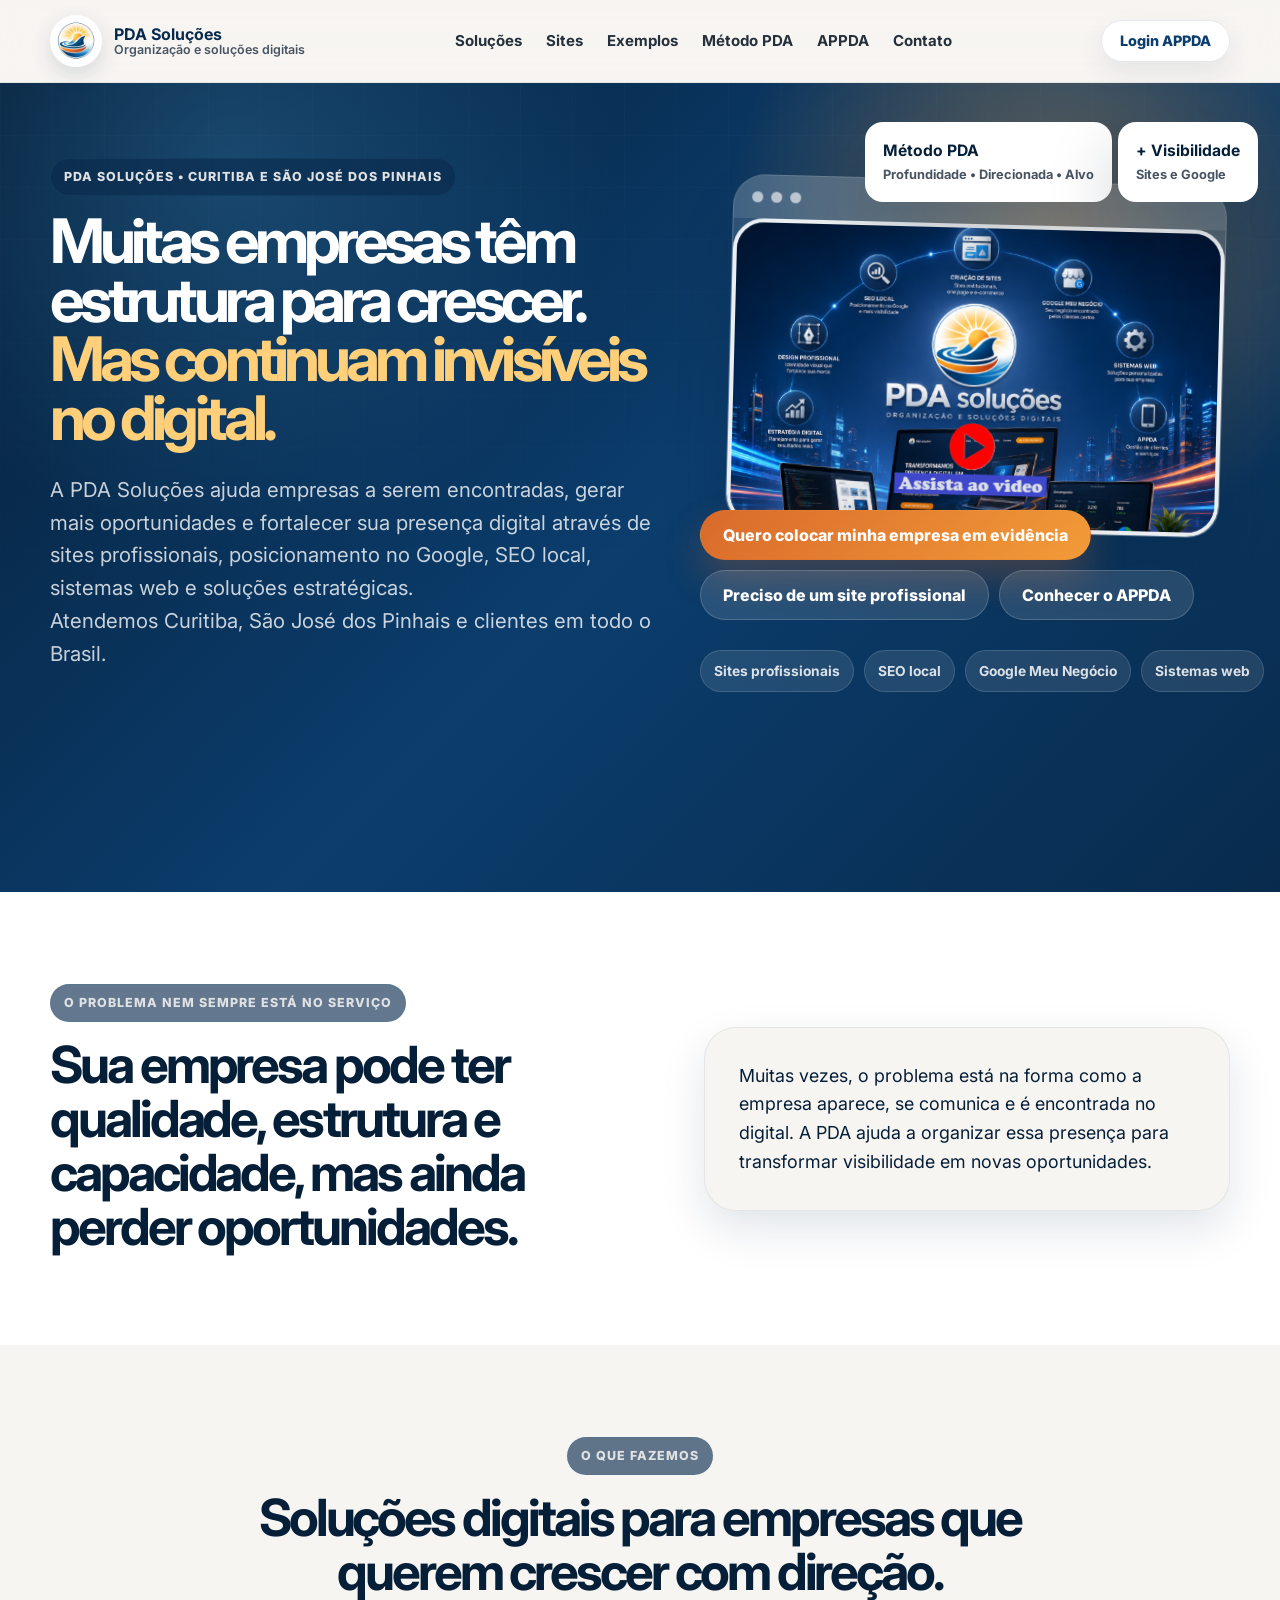
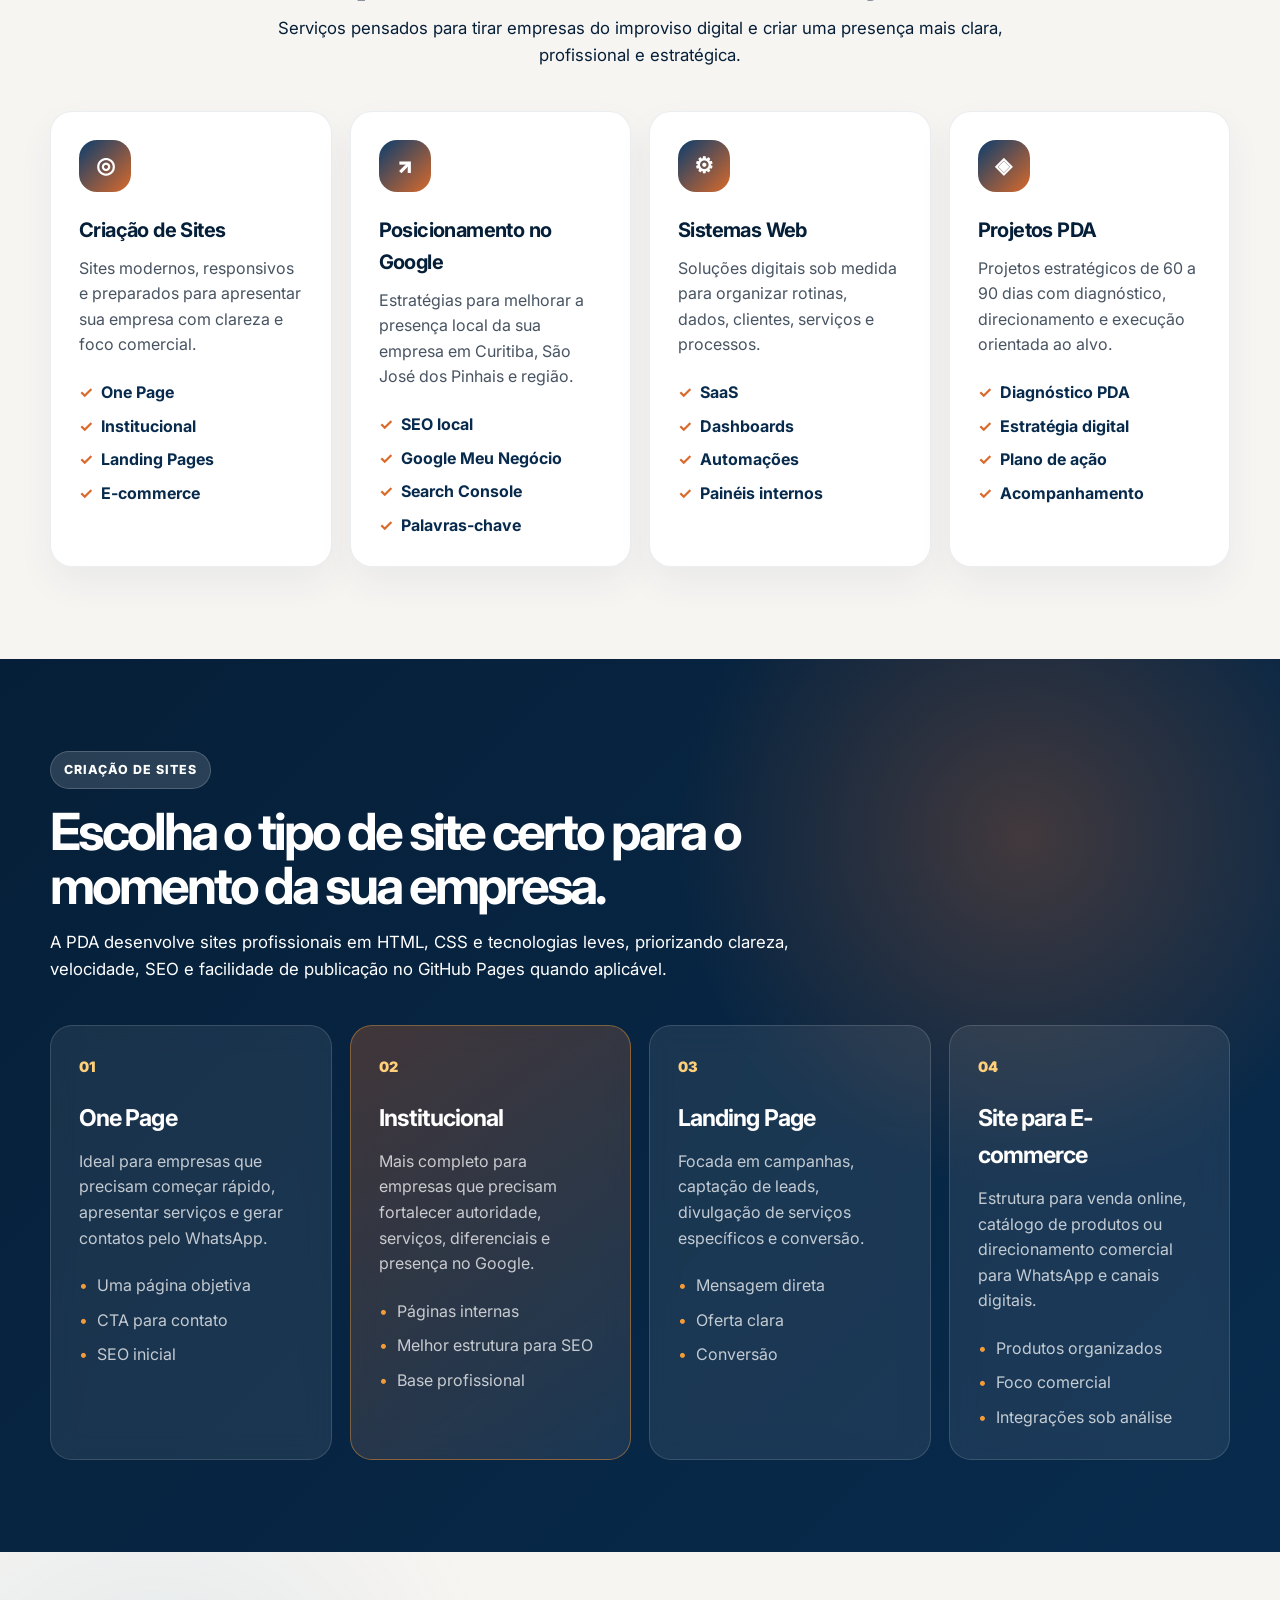
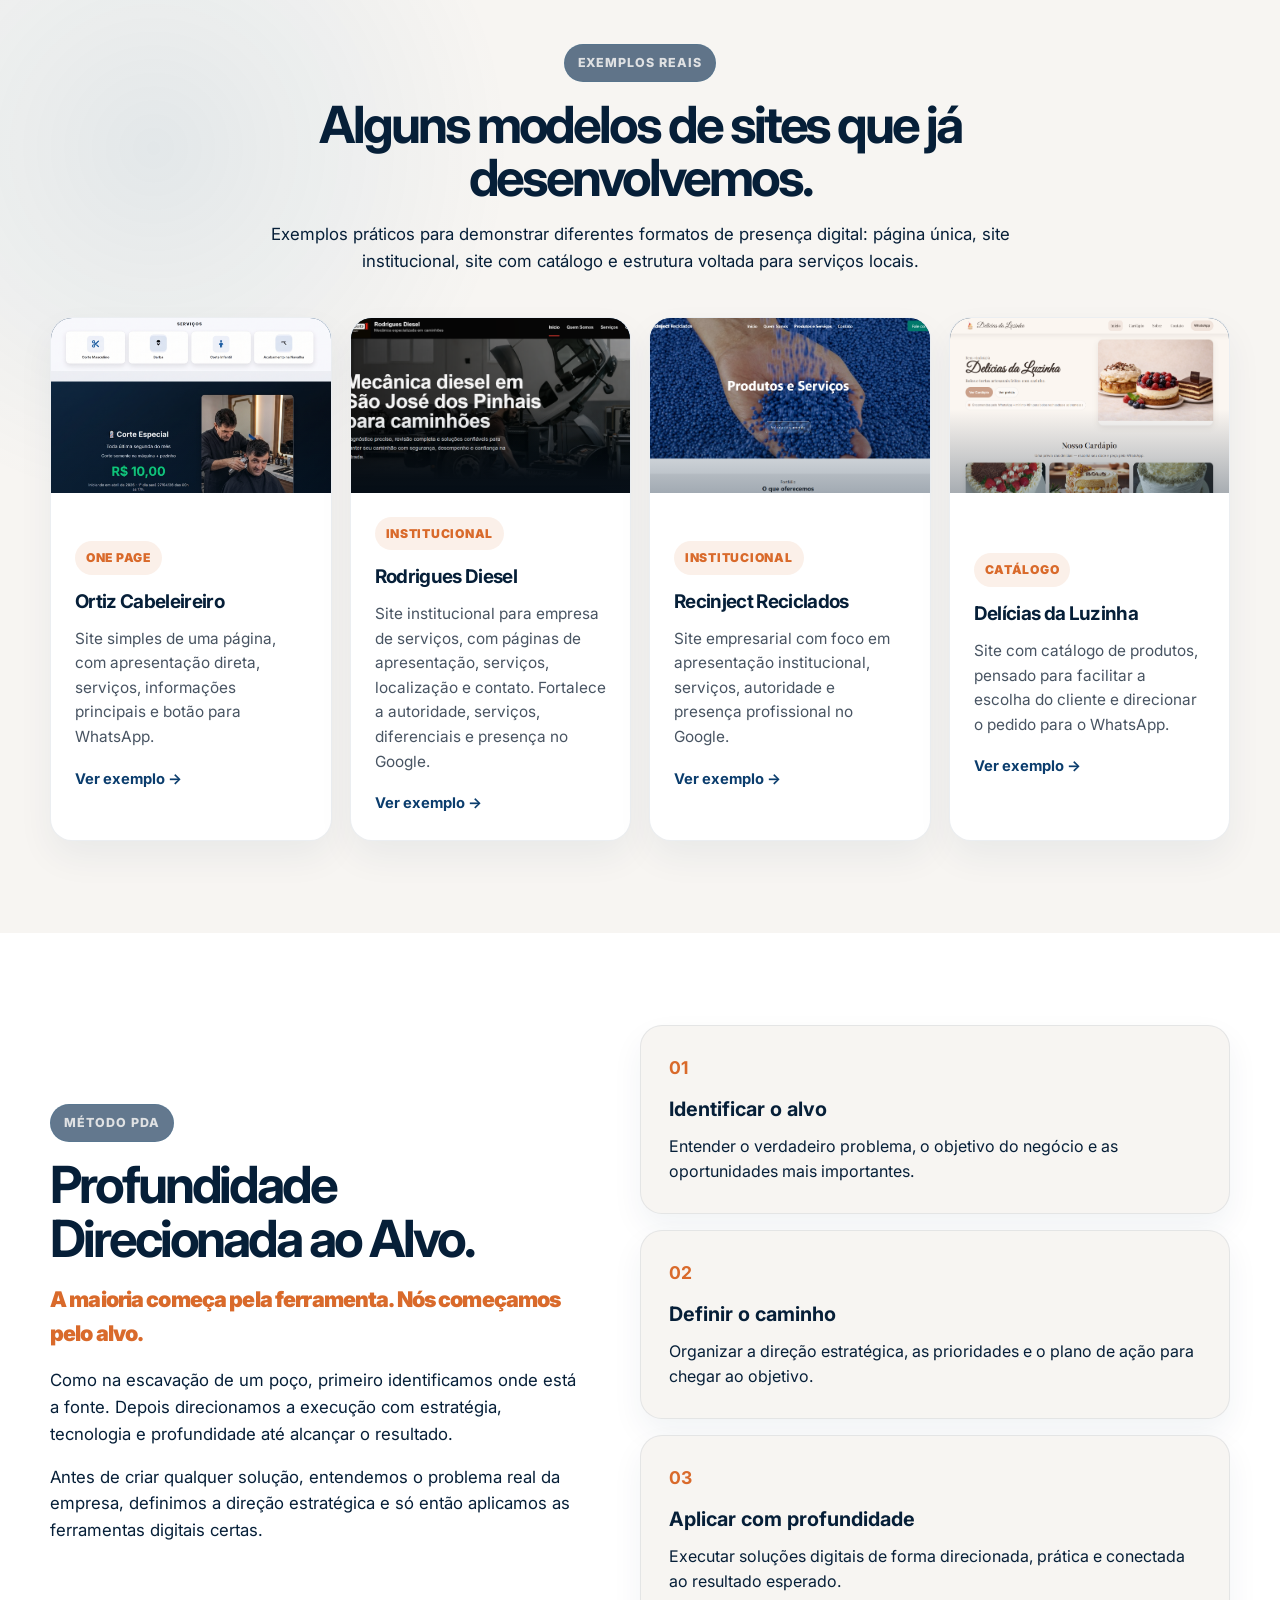
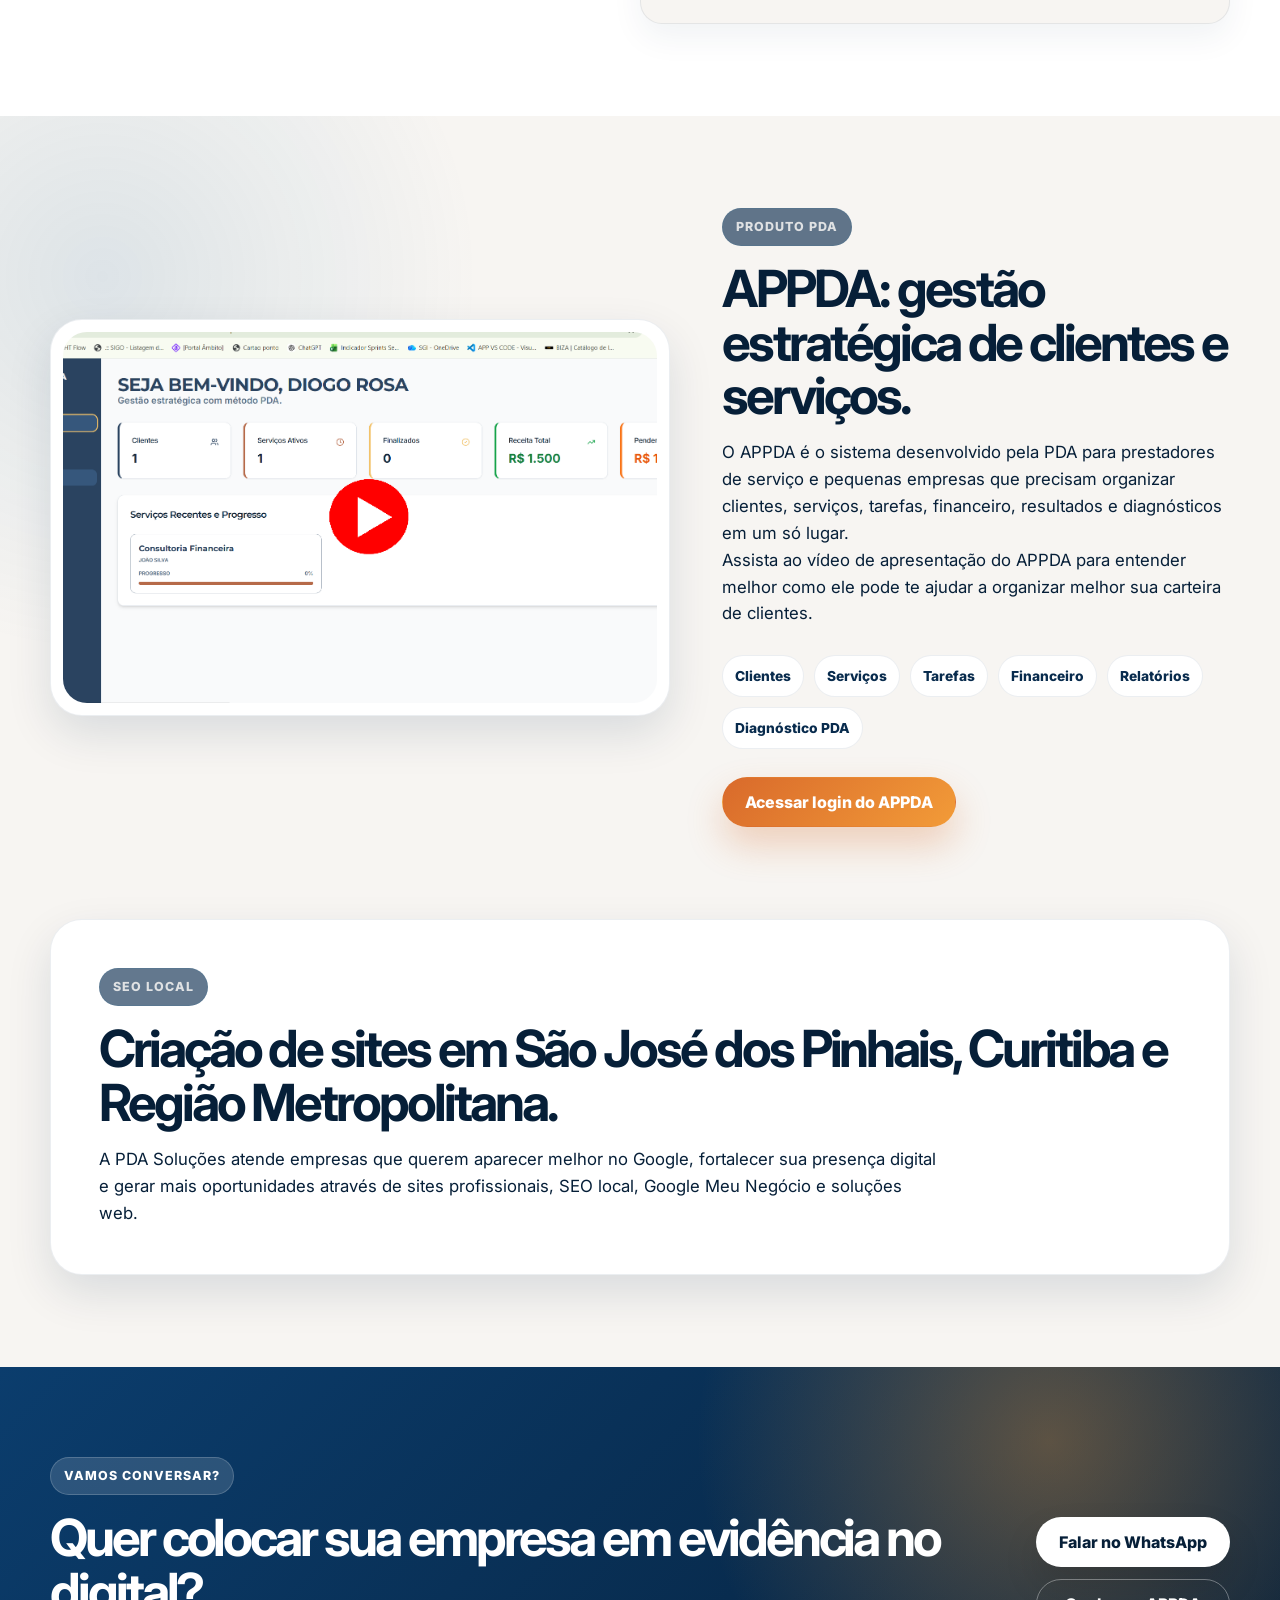
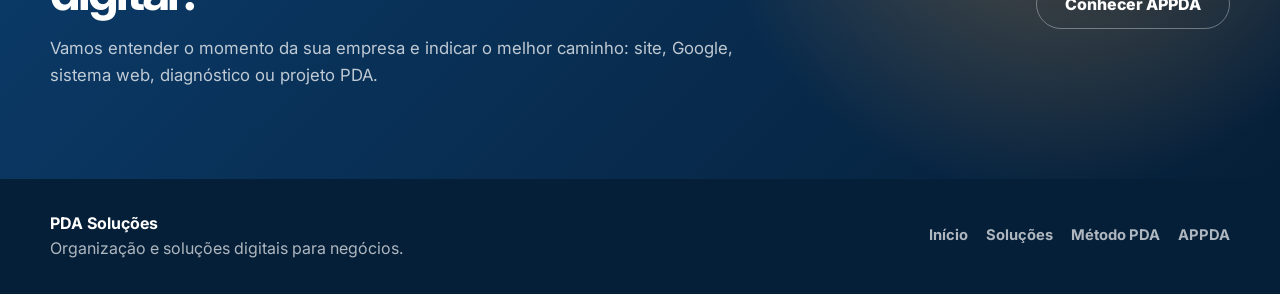
==== commit 41b9b453: "Atualizado site com videos" ====
--- a/index.html
+++ b/index.html
@@ -120,7 +120,9 @@
               <span></span>
               <span></span>
             </div>
-            <img src="assets/appda-dashboard.png" alt="Tela do sistema APPDA, desenvolvido pela PDA Soluções" />
+            <a href="https://youtu.be/tJAeiWPma-4?si=8HcaFxPrjjuKIRkn" target="_blank" rel="noopener noreferrer">
+              <img src="assets/hero_pda.png" alt="Tela do sistema APPDA, desenvolvido pela PDA Soluções" />
+            </a>
           </div>
 
           <div class="floating-card floating-card-top">
@@ -422,7 +424,9 @@
     <section class="section appda-section" id="appda">
       <div class="container appda-grid">
         <div class="appda-image">
-          <img src="assets/appda-dashboard.png" alt="Dashboard do APPDA com clientes, serviços, financeiro e acompanhamento" />
+          <a href="https://youtu.be/FBcx6y73zVg?si=1n8G-9XDiELTJppQ" target="_blank" rel="noopener noreferrer">
+            <img src="assets/appda-dashboard.png" alt="Dashboard do APPDA com clientes, serviços, financeiro e acompanhamento" />
+          </a>
         </div>
 
         <div class="appda-copy">
@@ -430,7 +434,8 @@
           <h2>APPDA: gestão estratégica de clientes e serviços.</h2>
           <p>
             O APPDA é o sistema desenvolvido pela PDA para prestadores de serviço e pequenas empresas
-            que precisam organizar clientes, serviços, tarefas, financeiro, resultados e diagnósticos em um só lugar.
+            que precisam organizar clientes, serviços, tarefas, financeiro, resultados e diagnósticos em um só lugar.<br>
+            Assista ao vídeo de apresentação do APPDA para entender melhor como ele pode te ajudar a organizar melhor sua carteira de clientes.
           </p>
 
           <div class="appda-features">
--- a/style.css
+++ b/style.css
@@ -361,7 +361,10 @@
 .hero-visual {
   position: relative;
   min-height: 440px;
-  pointer-events: none;
+}
+
+.hero-visual a {
+  display: block;
 }
 
 .visual-card {
@@ -396,6 +399,12 @@
   aspect-ratio: 16 / 10;
   object-fit: cover;
   object-position: center top;
+  border: 4px solid rgba(255, 255, 255, 0.9);
+  border-radius: calc(var(--radius-lg) - 1px);
+}
+
+.hero-visual a {
+  cursor: pointer;
 }
 
 .floating-card {
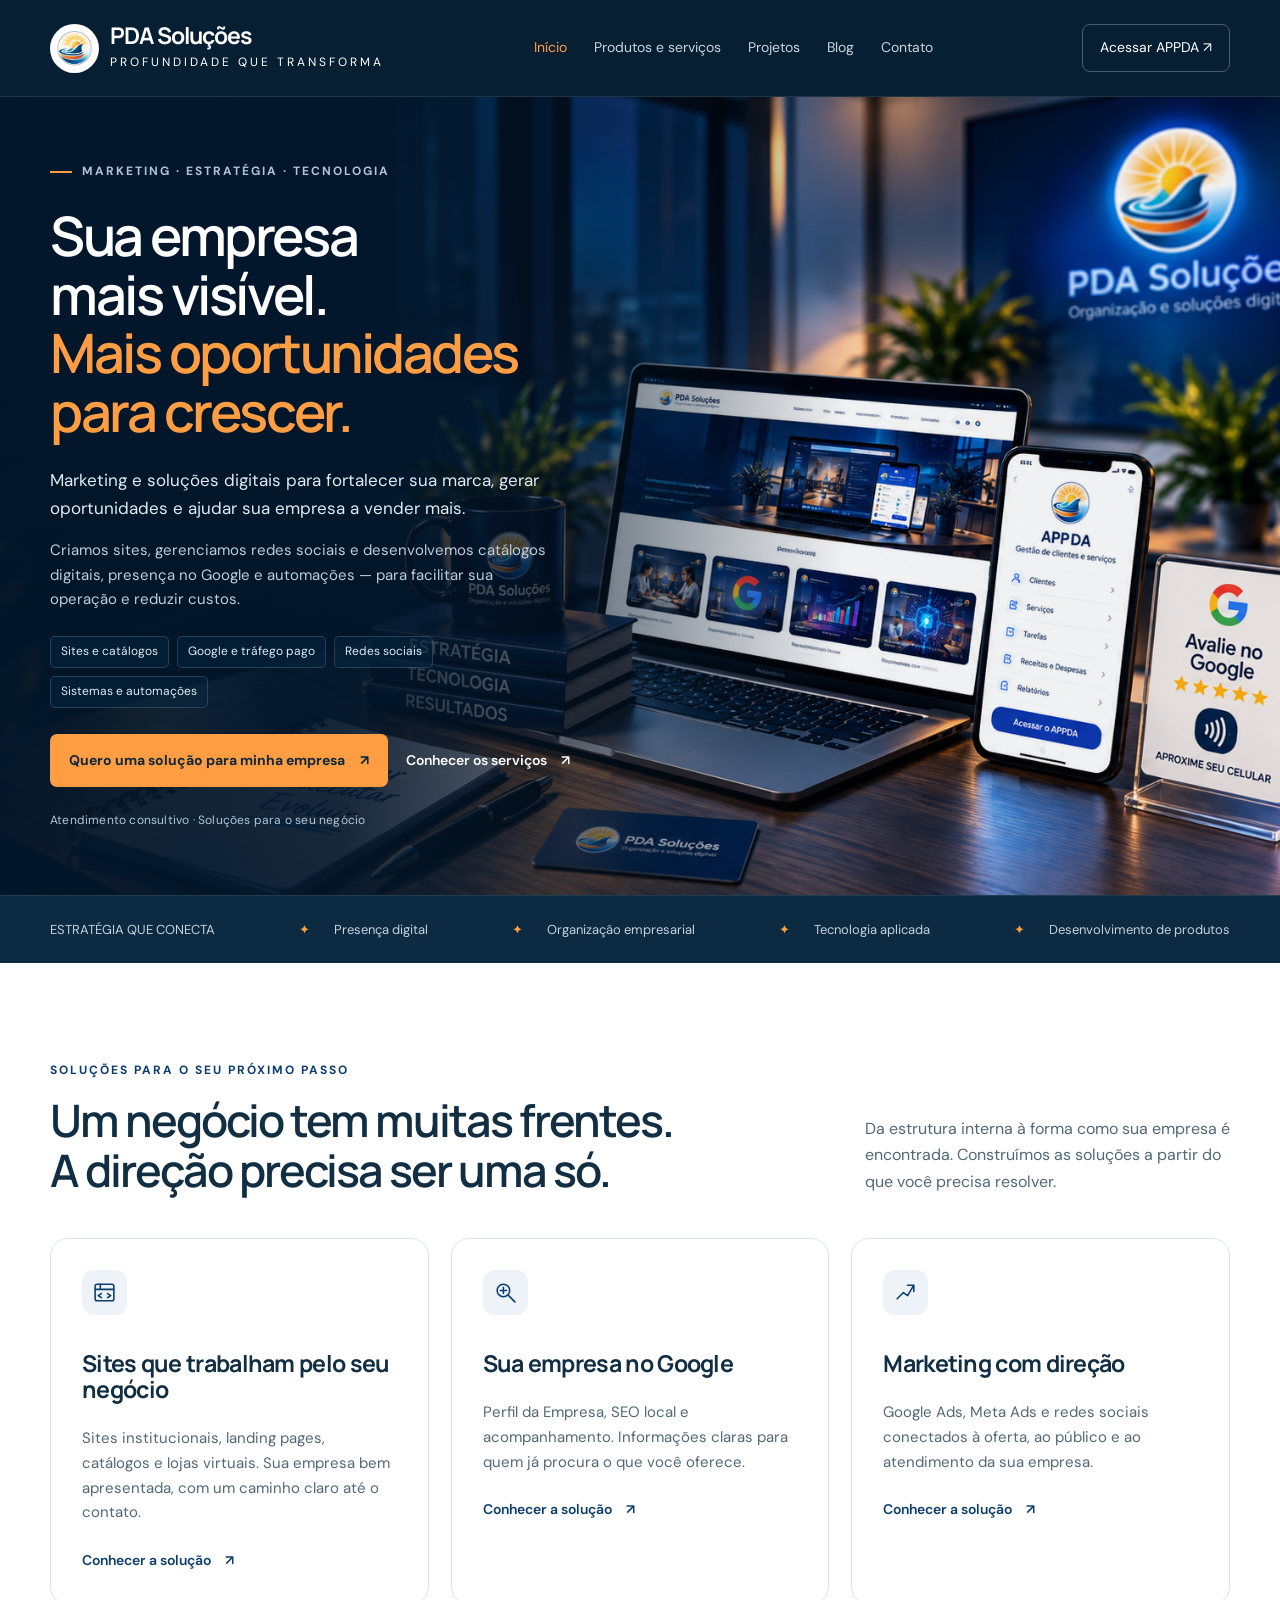
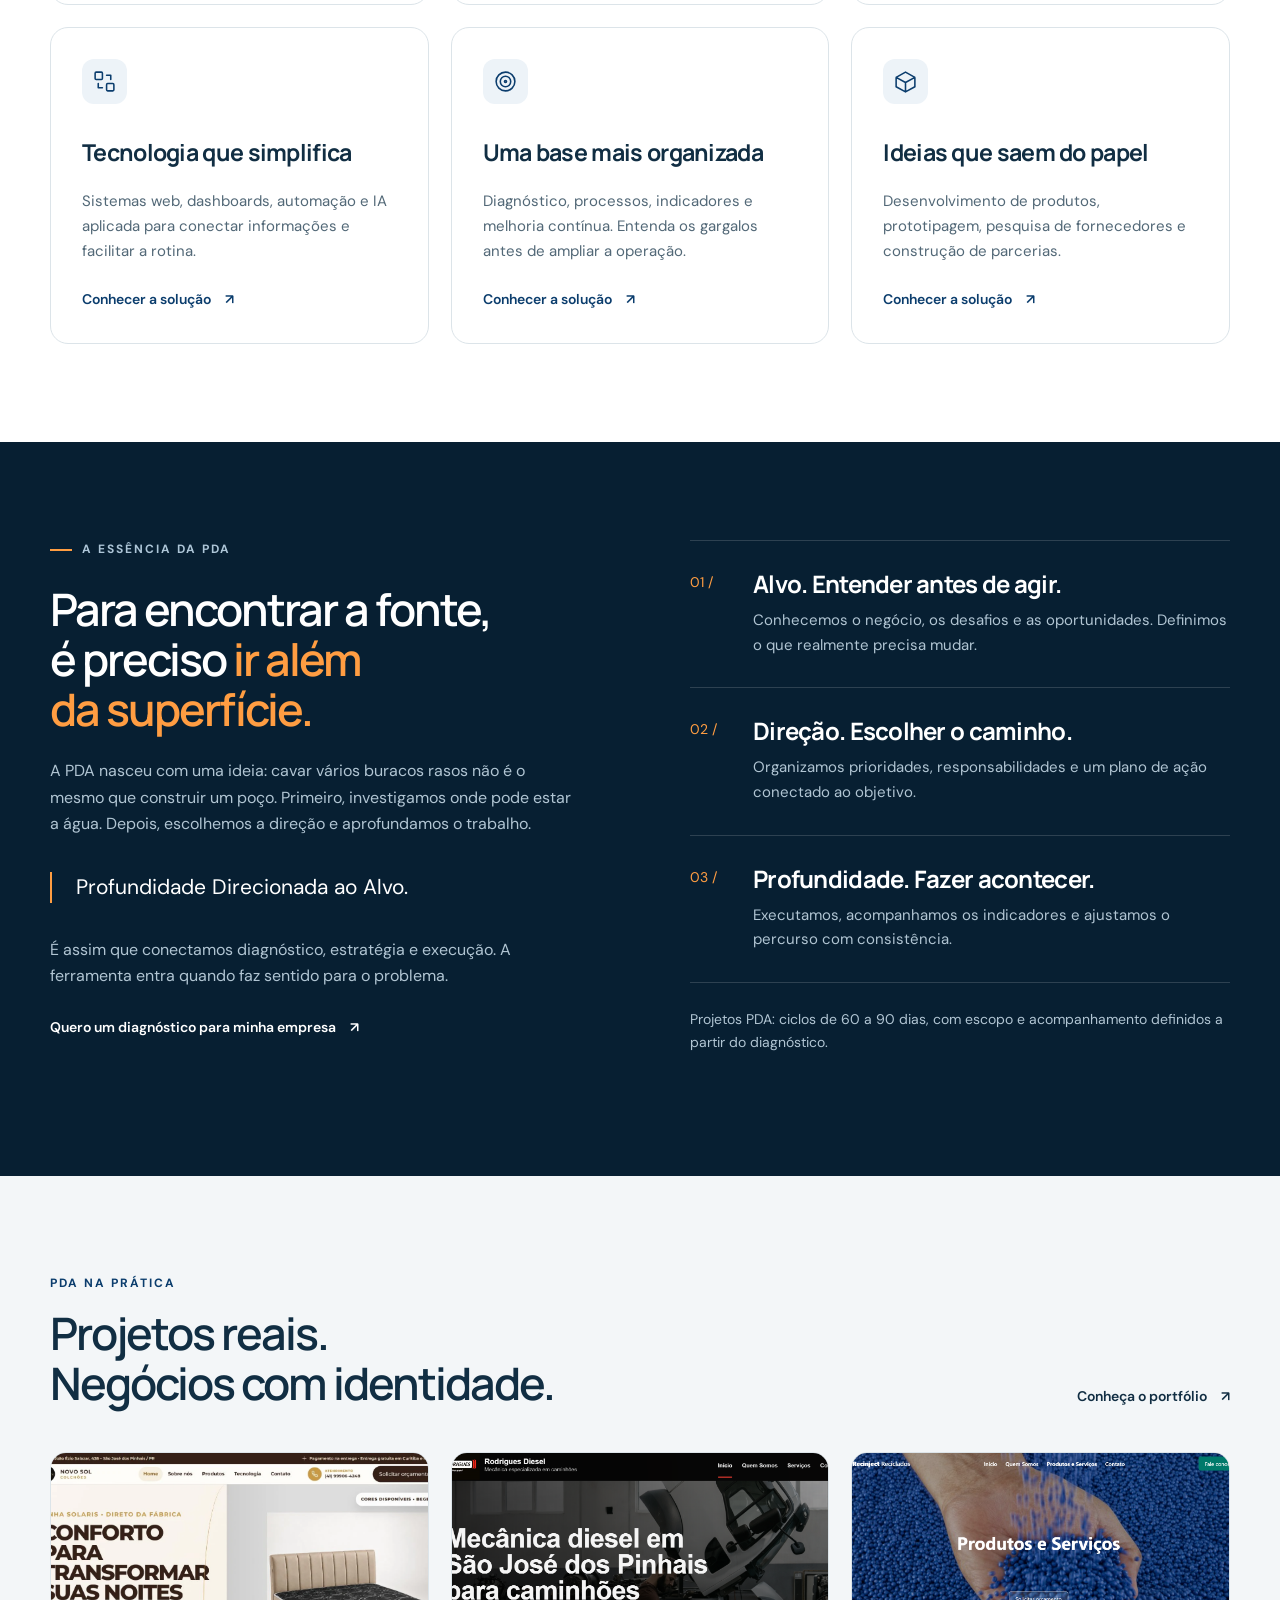
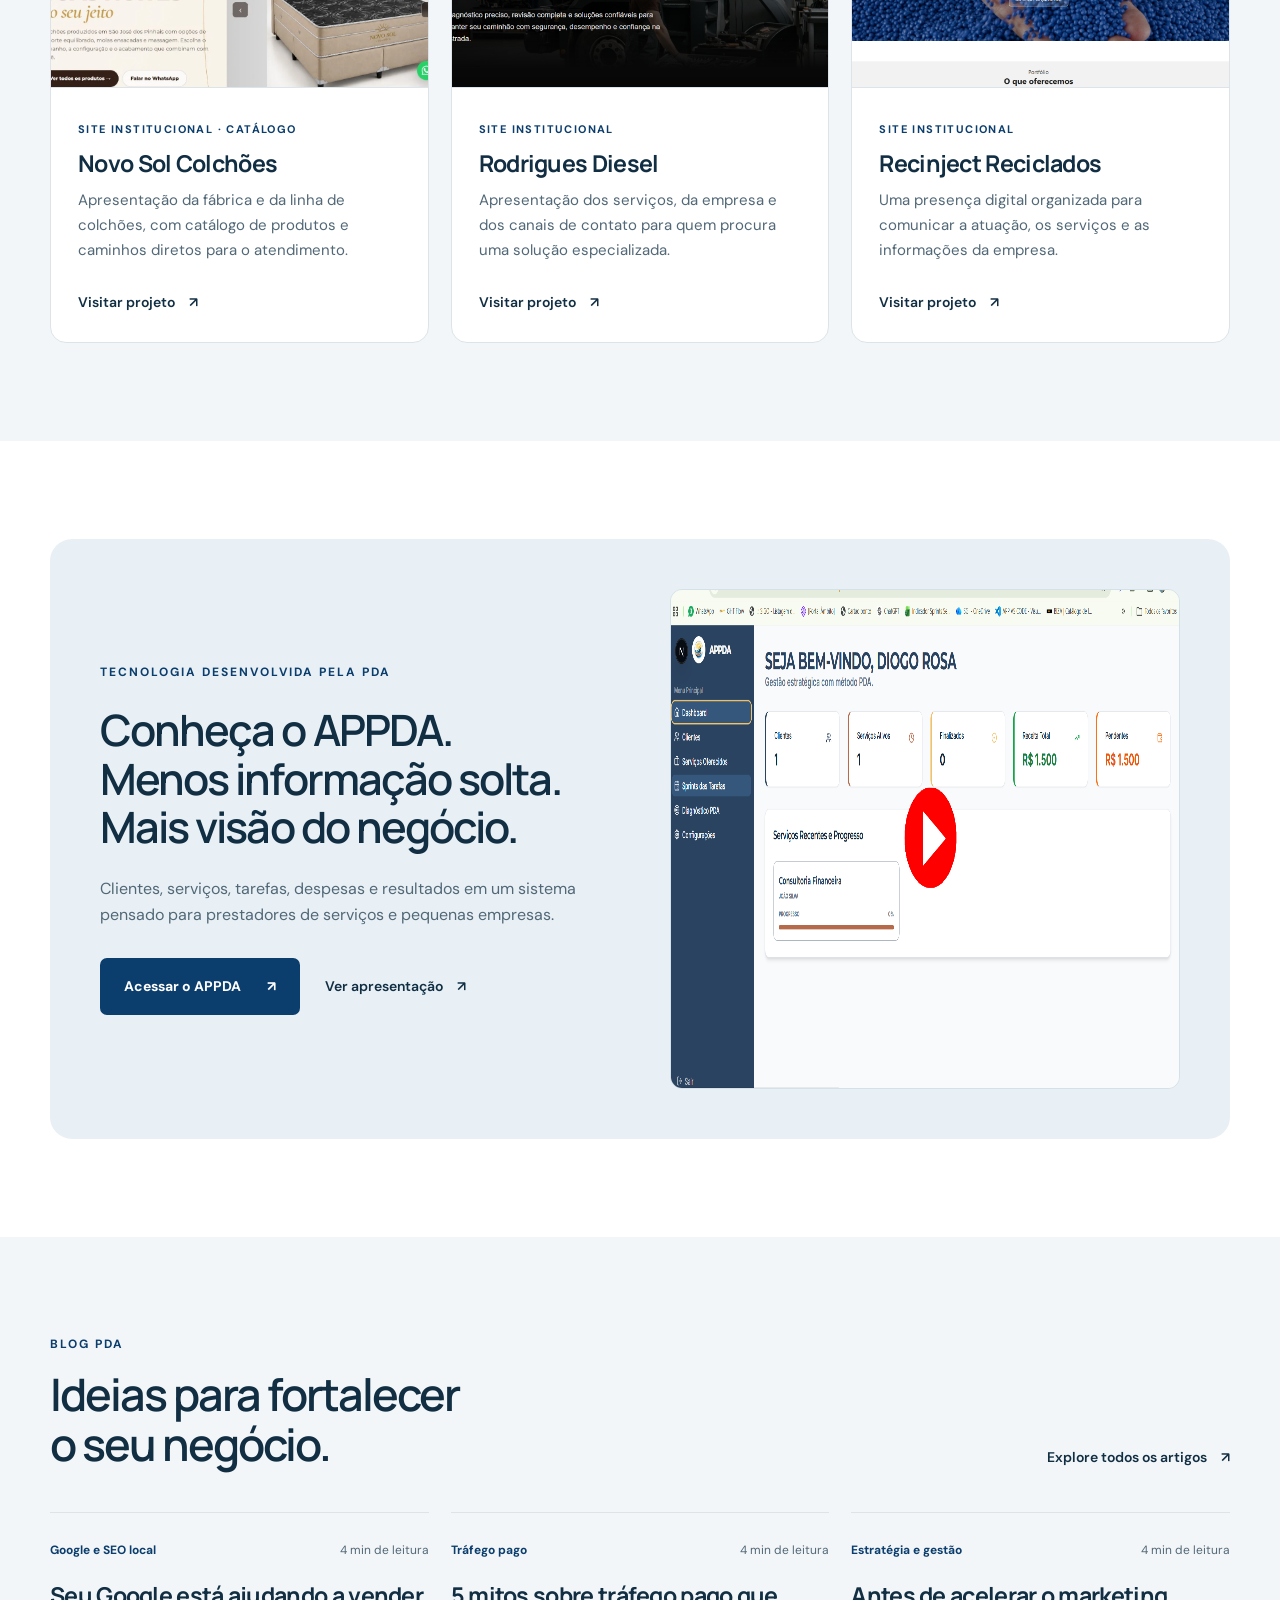
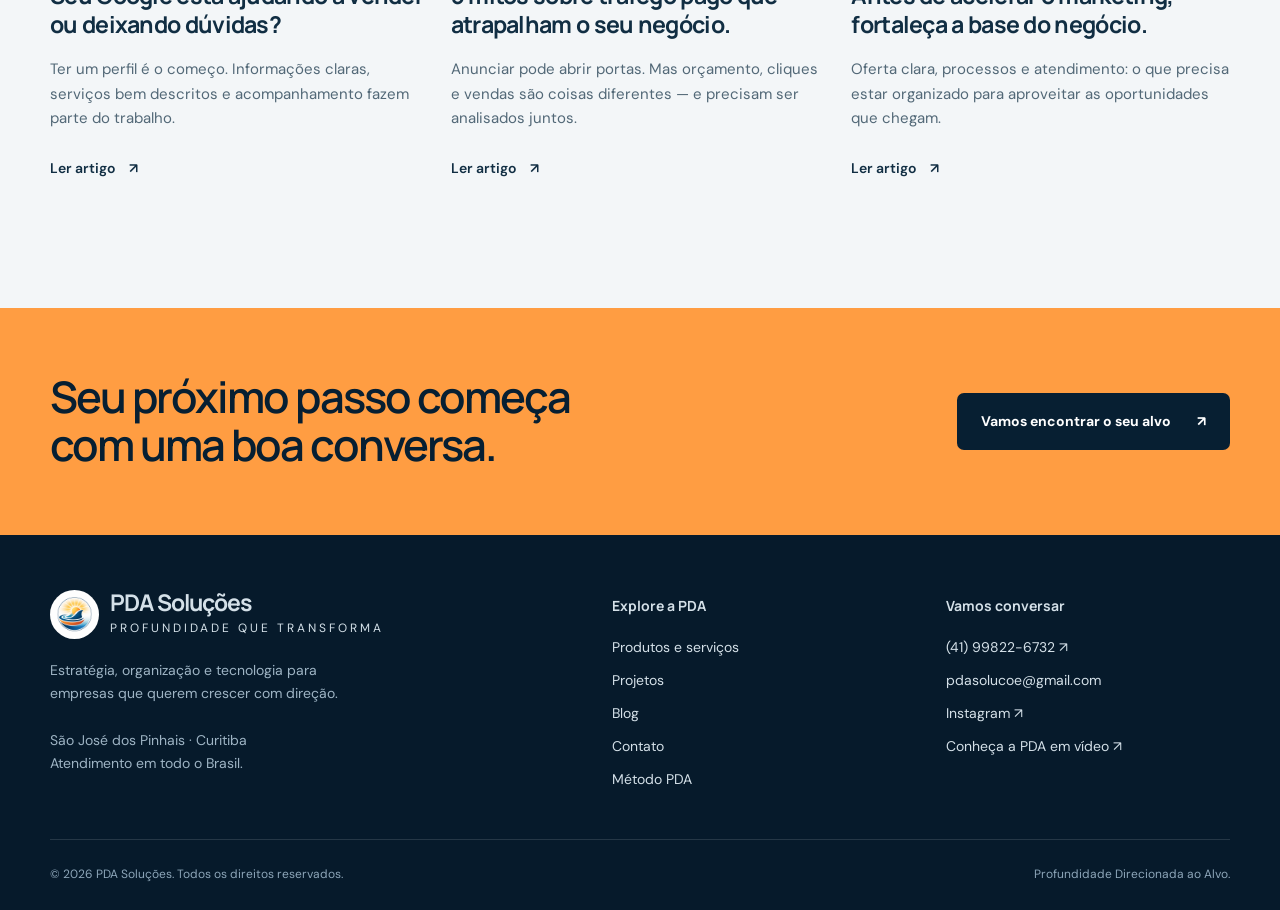
==== commit 53deb37f: "Site PDA Atualizado" ====
--- a/index.html
+++ b/index.html
@@ -1,522 +1,14 @@
-<!DOCTYPE html>
-<html lang="pt-BR">
-<head>
-  <!-- =====================================================
-       PDA SOLUÇÕES | Site institucional simples
-       Linguagem: HTML + CSS puro
-       Hospedagem sugerida: GitHub Pages
-       Domínio: https://pdasolucoe.com.br/
-  ====================================================== -->
-
-  <meta charset="UTF-8" />
-  <meta name="viewport" content="width=device-width, initial-scale=1.0" />
-
-  <title>PDA Soluções | Criação de Sites em São José dos Pinhais e Curitiba</title>
-  <meta
-    name="description"
-    content="Criação de sites profissionais, SEO local, posicionamento no Google, sistemas web e soluções digitais em São José dos Pinhais e Curitiba."
-  />
-  <meta
-    name="keywords"
-    content="criação de sites em São José dos Pinhais, criação de sites Curitiba, web designer Curitiba, SEO local Curitiba, Google Meu Negócio Curitiba, desenvolvimento de sites, sistemas web, SaaS, PDA Soluções"
-  />
-  <meta name="author" content="PDA Soluções" />
-  <meta name="robots" content="index, follow" />
-  <link rel="canonical" href="https://pdasolucoe.com.br/" />
-
-  <!-- Open Graph / WhatsApp Preview -->
-  <meta property="og:title" content="PDA Soluções | Sites, Google e Soluções Digitais" />
-  <meta property="og:description" content="Coloque sua empresa em evidência no digital com sites profissionais, SEO local, sistemas web e método PDA." />
-  <meta property="og:type" content="website" />
-  <meta property="og:url" content="https://pdasolucoe.com.br/" />
-  <meta property="og:image" content="https://pdasolucoe.com.br/assets/logo-pda.png" />
-
-  <!-- Fonte -->
-  <link rel="preconnect" href="https://fonts.googleapis.com" />
-  <link rel="preconnect" href="https://fonts.gstatic.com" crossorigin />
-  <link href="https://fonts.googleapis.com/css2?family=Inter:wght@400;500;600;700;800;900&display=swap" rel="stylesheet" />
-
-  <!-- Ícone do navegador -->
-  <link rel="icon" href="assets/logo-pda.png" type="image/png" />
-
-  <!-- CSS principal -->
-  <link rel="stylesheet" href="style.css" />
-</head>
-<body>
-  <!-- =====================================================
-       CABEÇALHO
-  ====================================================== -->
-  <header class="site-header">
-    <div class="container header-content">
-      <a class="brand" href="#inicio" aria-label="PDA Soluções - início">
-        <img src="assets/logo-pda.png" alt="Logo PDA Soluções" class="brand-logo" />
-        <div class="brand-text">
-          <strong>PDA Soluções</strong>
-          <span>Organização e soluções digitais</span>
-        </div>
-      </a>
-
-      <nav class="main-nav" aria-label="Menu principal">
-        <a href="#solucoes">Soluções</a>
-        <a href="#sites">Sites</a>
-        <a href="#portfolio">Exemplos</a>
-        <a href="#metodo">Método PDA</a>
-        <a href="#appda">APPDA</a>
-        <a href="#contato">Contato</a>
-      </nav>
-
-      <a
-        class="btn btn-small btn-outline"
-        href="https://appda.vercel.app/"
-        target="_blank"
-        rel="noopener"
-      >
-        Login APPDA
-      </a>
+<!doctype html><html lang="pt-BR"><head><meta charset="utf-8"><meta name="viewport" content="width=device-width, initial-scale=1"><title>Estratégia, sites e soluções para o seu negócio | PDA Soluções</title><meta name="description" content="Sites, Google, marketing, organização empresarial e tecnologia em São José dos Pinhais e Curitiba. Conheça o Método PDA."><meta name="theme-color" content="#071f32"><link rel="icon" href="assets/logo-pda.png" type="image/png"><link rel="canonical" href="https://pdasolucoe.com.br/"><meta property="og:title" content="Estratégia, sites e soluções para o seu negócio | PDA Soluções"><meta property="og:description" content="Sites, Google, marketing, organização empresarial e tecnologia em São José dos Pinhais e Curitiba. Conheça o Método PDA."><meta property="og:type" content="website"><meta property="og:locale" content="pt_BR"><meta property="og:image" content="https://pdasolucoe.com.br/assets/logo-pda.png"><link rel="stylesheet" href="styles.css"><script src="script.js" defer></script></head><body><a class="skip" href="#conteudo">Pular para o conteúdo</a><header class="header"><div class="container header-inner"><a class="brand" href="index.html" aria-label="PDA Soluções, início"><img src="assets/logo-pda.png" width="49" height="49" alt=""><span><strong>PDA Soluções</strong><small>Profundidade que transforma</small></span></a><button class="menu-toggle" aria-expanded="false" aria-controls="menu">Menu <span aria-hidden="true">☰</span></button><nav class="nav" id="menu" aria-label="Menu principal"><a href="index.html" aria-current="page">Início</a><a href="solucoes.html" >Produtos e serviços</a><a href="projetos.html" >Projetos</a><a href="blog.html" >Blog</a><a href="contato.html" >Contato</a></nav><a class="header-cta" href="https://appda.vercel.app/" target="_blank" rel="noopener noreferrer">Acessar APPDA ↗</a></div></header><main id="conteudo"><section class="hero hero-marketing" aria-labelledby="hero-title">
+  <img class="hero-scene" src="assets/pda-espaco-corporativo.png" alt="Ambiente ilustrativo da PDA com site, APPDA e soluções de presença digital" width="1672" height="941" fetchpriority="high">
+  <div class="container hero-marketing-inner">
+    <div class="hero-copy">
+      <span class="eyebrow"><i></i>Marketing · Estratégia · Tecnologia</span>
+      <h1 id="hero-title">Sua empresa<br>mais visível.<br><em>Mais oportunidades<br>para crescer.</em></h1>
+      <p>Marketing e soluções digitais para fortalecer sua marca, gerar oportunidades e ajudar sua empresa a vender mais.</p>
+      <p class="hero-support">Criamos sites, gerenciamos redes sociais e desenvolvemos catálogos digitais, presença no Google e automações — para facilitar sua operação e reduzir custos.</p>
+      <ul class="hero-services" aria-label="Principais soluções"><li>Sites e catálogos</li><li>Google e tráfego pago</li><li>Redes sociais</li><li>Sistemas e automações</li></ul>
+      <div class="actions"><a class="btn btn-primary" href="contato.html">Quero uma solução para minha empresa <span aria-hidden="true">↗</span></a><a class="text-link" href="solucoes.html">Conhecer os serviços <span aria-hidden="true">↗</span></a></div>
+      <div class="hero-note">Atendimento consultivo · Soluções para o seu negócio</div>
     </div>
-  </header>
-
-  <main>
-    <!-- =====================================================
-         HERO
-    ====================================================== -->
-    <section class="hero" id="inicio">
-      <div class="hero-bg" aria-hidden="true"></div>
-
-      <div class="container hero-grid">
-        <div class="hero-copy">
-          <span class="section-badge">PDA Soluções • Curitiba e São José dos Pinhais</span>
-
-          <h1>
-            Muitas empresas têm estrutura para crescer.
-            <span>Mas continuam invisíveis no digital.</span>
-          </h1>
-
-          <p class="hero-description">
-A PDA Soluções ajuda empresas a serem encontradas, gerar mais oportunidades e fortalecer sua presença digital através de sites profissionais, posicionamento no Google, SEO local, sistemas web e soluções estratégicas.<BR>
-  Atendemos Curitiba, São José dos Pinhais e clientes em todo o Brasil.
-          </p>
-
-          <div class="hero-actions">
-            <a class="btn btn-primary" href="#contato">Quero colocar minha empresa em evidência</a>
-            <a class="btn btn-secondary" href="#sites">Preciso de um site profissional</a>
-            <a class="btn btn-secondary" href="https://appda.vercel.app/" target="_blank" rel="noopener">
-              Conhecer o APPDA
-            </a>
-          </div>
-
-          <div class="hero-keywords" aria-label="Principais serviços">
-            <span>Sites profissionais</span>
-            <span>SEO local</span>
-            <span>Google Meu Negócio</span>
-            <span>Sistemas web</span>
-          </div>
-        </div>
-
-        <aside class="hero-visual" aria-label="Imagem de apresentação da PDA e APPDA">
-          <div class="visual-card visual-card-main">
-            <div class="visual-card-header">
-              <span></span>
-              <span></span>
-              <span></span>
-            </div>
-            <a href="https://youtu.be/tJAeiWPma-4?si=8HcaFxPrjjuKIRkn" target="_blank" rel="noopener noreferrer">
-              <img src="assets/hero_pda.png" alt="Tela do sistema APPDA, desenvolvido pela PDA Soluções" />
-            </a>
-          </div>
-
-          <div class="floating-card floating-card-top">
-            <strong>+ Visibilidade</strong>
-            <span>Sites e Google</span>
-          </div>
-
-          <div class="floating-card floating-card-bottom">
-            <strong>Método PDA</strong>
-            <span>Profundidade • Direcionada • Alvo</span>
-          </div>
-        </aside>
-      </div>
-    </section>
-
-    <!-- =====================================================
-         PROBLEMA / DOR DO CLIENTE
-    ====================================================== -->
-    <section class="section problem-section">
-      <div class="container problem-grid">
-        <div>
-          <span class="section-badge">O problema nem sempre está no serviço</span>
-          <h2>Sua empresa pode ter qualidade, estrutura e capacidade, mas ainda perder oportunidades.</h2>
-        </div>
-
-        <div class="problem-card">
-          <p>
-            Muitas vezes, o problema está na forma como a empresa aparece, se comunica e é encontrada no digital.
-            A PDA ajuda a organizar essa presença para transformar visibilidade em novas oportunidades.
-          </p>
-        </div>
-      </div>
-    </section>
-
-    <!-- =====================================================
-         SOLUÇÕES
-    ====================================================== -->
-    <section class="section" id="solucoes">
-      <div class="container">
-        <div class="section-title center">
-          <span class="section-badge">O que fazemos</span>
-          <h2>Soluções digitais para empresas que querem crescer com direção.</h2>
-          <p>
-            Serviços pensados para tirar empresas do improviso digital e criar uma presença mais clara,
-            profissional e estratégica.
-          </p>
-        </div>
-
-        <div class="solution-grid">
-          <article class="solution-card">
-            <span class="card-icon">◎</span>
-            <h3>Criação de Sites</h3>
-            <p>Sites modernos, responsivos e preparados para apresentar sua empresa com clareza e foco comercial.</p>
-            <ul>
-              <li>One Page</li>
-              <li>Institucional</li>
-              <li>Landing Pages</li>
-              <li>E-commerce</li>
-            </ul>
-          </article>
-
-          <article class="solution-card">
-            <span class="card-icon">↗</span>
-            <h3>Posicionamento no Google</h3>
-            <p>Estratégias para melhorar a presença local da sua empresa em Curitiba, São José dos Pinhais e região.</p>
-            <ul>
-              <li>SEO local</li>
-              <li>Google Meu Negócio</li>
-              <li>Search Console</li>
-              <li>Palavras-chave</li>
-            </ul>
-          </article>
-
-          <article class="solution-card">
-            <span class="card-icon">⚙</span>
-            <h3>Sistemas Web</h3>
-            <p>Soluções digitais sob medida para organizar rotinas, dados, clientes, serviços e processos.</p>
-            <ul>
-              <li>SaaS</li>
-              <li>Dashboards</li>
-              <li>Automações</li>
-              <li>Painéis internos</li>
-            </ul>
-          </article>
-
-          <article class="solution-card">
-            <span class="card-icon">◈</span>
-            <h3>Projetos PDA</h3>
-            <p>Projetos estratégicos de 60 a 90 dias com diagnóstico, direcionamento e execução orientada ao alvo.</p>
-            <ul>
-              <li>Diagnóstico PDA</li>
-              <li>Estratégia digital</li>
-              <li>Plano de ação</li>
-              <li>Acompanhamento</li>
-            </ul>
-          </article>
-        </div>
-      </div>
-    </section>
-
-    <!-- =====================================================
-         TIPOS DE SITE
-    ====================================================== -->
-    <section class="section dark-section" id="sites">
-      <div class="container">
-        <div class="section-title light">
-          <span class="section-badge badge-light">Criação de sites</span>
-          <h2>Escolha o tipo de site certo para o momento da sua empresa.</h2>
-          <p>
-            A PDA desenvolve sites profissionais em HTML, CSS e tecnologias leves, priorizando clareza,
-            velocidade, SEO e facilidade de publicação no GitHub Pages quando aplicável.
-          </p>
-        </div>
-
-        <div class="site-types-grid">
-          <article class="site-type-card">
-            <span>01</span>
-            <h3>One Page</h3>
-            <p>Ideal para empresas que precisam começar rápido, apresentar serviços e gerar contatos pelo WhatsApp.</p>
-            <ul>
-              <li>Uma página objetiva</li>
-              <li>CTA para contato</li>
-              <li>SEO inicial</li>
-            </ul>
-          </article>
-
-          <article class="site-type-card featured">
-            <span>02</span>
-            <h3>Institucional</h3>
-            <p>Mais completo para empresas que precisam fortalecer autoridade, serviços, diferenciais e presença no Google.</p>
-            <ul>
-              <li>Páginas internas</li>
-              <li>Melhor estrutura para SEO</li>
-              <li>Base profissional</li>
-            </ul>
-          </article>
-
-          <article class="site-type-card">
-            <span>03</span>
-            <h3>Landing Page</h3>
-            <p>Focada em campanhas, captação de leads, divulgação de serviços específicos e conversão.</p>
-            <ul>
-              <li>Mensagem direta</li>
-              <li>Oferta clara</li>
-              <li>Conversão</li>
-            </ul>
-          </article>
-
-          <article class="site-type-card">
-            <span>04</span>
-            <h3>Site para E-commerce</h3>
-            <p>Estrutura para venda online, catálogo de produtos ou direcionamento comercial para WhatsApp e canais digitais.</p>
-            <ul>
-              <li>Produtos organizados</li>
-              <li>Foco comercial</li>
-              <li>Integrações sob análise</li>
-            </ul>
-          </article>
-        </div>
-      </div>
-    </section>
-
-    <!-- =====================================================
-         EXEMPLOS DE SITES DESENVOLVIDOS
-    ====================================================== -->
-    <section class="section portfolio-section" id="portfolio">
-      <div class="container">
-        <div class="section-title center">
-          <span class="section-badge">Exemplos reais</span>
-          <h2>Alguns modelos de sites que já desenvolvemos.</h2>
-          <p>
-            Exemplos práticos para demonstrar diferentes formatos de presença digital: página única,
-            site institucional, site com catálogo e estrutura voltada para serviços locais.
-          </p>
-        </div>
-
-        <div class="portfolio-grid">
-          <article class="portfolio-card">
-            <a href="https://ortiz-cabeleireiro.github.io/Site/" target="_blank" rel="noopener" aria-label="Abrir site Ortiz Cabeleireiro">
-              <figure class="portfolio-image">
-                <img
-                  src="assets/portfolio/ortiz-cabeleireiro.png"
-                  alt="Prévia do site Ortiz Cabeleireiro"
-                  loading="lazy"
-                />
-              </figure>
-              <div class="portfolio-content">
-                <span>One Page</span>
-                <h3>Ortiz Cabeleireiro</h3>
-                <p>Site simples de uma página, com apresentação direta, serviços, informações principais e botão para WhatsApp.</p>
-                <strong>Ver exemplo →</strong>
-              </div>
-            </a>
-          </article>
-
-          <article class="portfolio-card">
-            <a href="https://rodriguesdiesel.com.br/" target="_blank" rel="noopener" aria-label="Abrir site Rodrigues Diesel">
-              <figure class="portfolio-image">
-                <img
-                  src="assets/portfolio/rodrigues-diesel.png"
-                  alt="Prévia do site Rodrigues Diesel"
-                  loading="lazy"
-                />
-              </figure>
-              <div class="portfolio-content">
-                <span>Institucional</span>
-                <h3>Rodrigues Diesel</h3>
-                <p>Site institucional para empresa de serviços, com páginas de apresentação, serviços, localização e contato. Fortalece a autoridade, serviços, diferenciais e presença no Google.</p>
-                <strong>Ver exemplo →</strong>
-              </div>
-            </a>
-          </article>
-
-          <article class="portfolio-card">
-            <a href="https://recinjectreciclados.com.br/" target="_blank" rel="noopener" aria-label="Abrir site Recinject Reciclados">
-              <figure class="portfolio-image">
-                <img
-                  src="assets/portfolio/recinject-reciclados.png"
-                  alt="Prévia do site Recinject Reciclados"
-                  loading="lazy"
-                />
-              </figure>
-              <div class="portfolio-content">
-                <span>Institucional</span>
-                <h3>Recinject Reciclados</h3>
-                <p>Site empresarial com foco em apresentação institucional, serviços, autoridade e presença profissional no Google.</p>
-                <strong>Ver exemplo →</strong>
-              </div>
-            </a>
-          </article>
-
-          <article class="portfolio-card">
-            <a href="https://delicias-da-luzinha.github.io/site/" target="_blank" rel="noopener" aria-label="Abrir site Delícias da Luzinha">
-              <figure class="portfolio-image">
-                <img
-                  src="assets/portfolio/delicias-da-luzinha.png"
-                  alt="Prévia do site Delícias da Luzinha"
-                  loading="lazy"
-                />
-              </figure>
-              <div class="portfolio-content">
-                <span>Catálogo</span>
-                <h3>Delícias da Luzinha</h3>
-                <p>Site com catálogo de produtos, pensado para facilitar a escolha do cliente e direcionar o pedido para o WhatsApp.</p>
-                <strong>Ver exemplo →</strong>
-              </div>
-            </a>
-          </article>
-        </div>
-      </div>
-    </section>
-
-    <!-- =====================================================
-         MÉTODO PDA
-    ====================================================== -->
-    <section class="section method-section" id="metodo">
-      <div class="container method-grid">
-        <div class="method-copy">
-          <span class="section-badge">Método PDA</span>
-          <h2>Profundidade Direcionada ao Alvo.</h2>
-          <p class="method-highlight">
-            A maioria começa pela ferramenta. Nós começamos pelo alvo.
-          </p>
-          <p>
-            Como na escavação de um poço, primeiro identificamos onde está a fonte.
-            Depois direcionamos a execução com estratégia, tecnologia e profundidade até alcançar o resultado.
-          </p>
-          <p>
-            Antes de criar qualquer solução, entendemos o problema real da empresa, definimos a direção
-            estratégica e só então aplicamos as ferramentas digitais certas.
-          </p>
-        </div>
-
-        <div class="method-steps">
-          <article>
-            <strong>01</strong>
-            <h3>Identificar o alvo</h3>
-            <p>Entender o verdadeiro problema, o objetivo do negócio e as oportunidades mais importantes.</p>
-          </article>
-
-          <article>
-            <strong>02</strong>
-            <h3>Definir o caminho</h3>
-            <p>Organizar a direção estratégica, as prioridades e o plano de ação para chegar ao objetivo.</p>
-          </article>
-
-          <article>
-            <strong>03</strong>
-            <h3>Aplicar com profundidade</h3>
-            <p>Executar soluções digitais de forma direcionada, prática e conectada ao resultado esperado.</p>
-          </article>
-        </div>
-      </div>
-    </section>
-
-    <!-- =====================================================
-         APPDA
-    ====================================================== -->
-    <section class="section appda-section" id="appda">
-      <div class="container appda-grid">
-        <div class="appda-image">
-          <a href="https://youtu.be/FBcx6y73zVg?si=1n8G-9XDiELTJppQ" target="_blank" rel="noopener noreferrer">
-            <img src="assets/appda-dashboard.png" alt="Dashboard do APPDA com clientes, serviços, financeiro e acompanhamento" />
-          </a>
-        </div>
-
-        <div class="appda-copy">
-          <span class="section-badge">Produto PDA</span>
-          <h2>APPDA: gestão estratégica de clientes e serviços.</h2>
-          <p>
-            O APPDA é o sistema desenvolvido pela PDA para prestadores de serviço e pequenas empresas
-            que precisam organizar clientes, serviços, tarefas, financeiro, resultados e diagnósticos em um só lugar.<br>
-            Assista ao vídeo de apresentação do APPDA para entender melhor como ele pode te ajudar a organizar melhor sua carteira de clientes.
-          </p>
-
-          <div class="appda-features">
-            <span>Clientes</span>
-            <span>Serviços</span>
-            <span>Tarefas</span>
-            <span>Financeiro</span>
-            <span>Relatórios</span>
-            <span>Diagnóstico PDA</span>
-          </div>
-
-          <a class="btn btn-primary" href="https://appda.vercel.app/" target="_blank" rel="noopener">
-            Acessar login do APPDA
-          </a>
-        </div>
-      </div>
-    </section>
-
-    <!-- =====================================================
-         SEO LOCAL
-    ====================================================== -->
-    <section class="section local-seo-section">
-      <div class="container local-seo-card">
-        <span class="section-badge">SEO local</span>
-        <h2>Criação de sites em São José dos Pinhais, Curitiba e Região Metropolitana.</h2>
-        <p>
-          A PDA Soluções atende empresas que querem aparecer melhor no Google, fortalecer sua presença digital
-          e gerar mais oportunidades através de sites profissionais, SEO local, Google Meu Negócio e soluções web.
-        </p>
-      </div>
-    </section>
-
-    <!-- =====================================================
-         CONTATO
-    ====================================================== -->
-    <section class="contact-section" id="contato">
-      <div class="container contact-card">
-        <div>
-          <span class="section-badge badge-light">Vamos conversar?</span>
-          <h2>Quer colocar sua empresa em evidência no digital?</h2>
-          <p>
-            Vamos entender o momento da sua empresa e indicar o melhor caminho: site, Google, sistema web,
-            diagnóstico ou projeto PDA.
-          </p>
-        </div>
-
-        <div class="contact-actions">
-          <!-- TROCAR O NÚMERO ABAIXO PELO WHATSAPP OFICIAL DA PDA -->
-          <a
-            class="btn btn-light"
-            href="https://wa.me/5541998226732?text=Olá,%20quero%20conhecer%20as%20soluções%20da%20PDA%20Soluções."
-            target="_blank"
-            rel="noopener"
-          >
-            Falar no WhatsApp
-          </a>
-          <a class="btn btn-secondary-light" href="https://appda.vercel.app/" target="_blank" rel="noopener">
-            Conhecer APPDA
-          </a>
-        </div>
-      </div>
-    </section>
-  </main>
-
-  <!-- =====================================================
-       RODAPÉ
-  ====================================================== -->
-  <footer class="site-footer">
-    <div class="container footer-content">
-      <div>
-        <strong>PDA Soluções</strong>
-        <p>Organização e soluções digitais para negócios.</p>
-      </div>
-
-      <div class="footer-links">
-        <a href="#inicio">Início</a>
-        <a href="#solucoes">Soluções</a>
-        <a href="#metodo">Método PDA</a>
-        <a href="https://appda.vercel.app/" target="_blank" rel="noopener">APPDA</a>
-      </div>
-    </div>
-  </footer>
-</body>
-</html>
+  </div>
+</section><div class="ribbon"><div class="container"><span>ESTRATÉGIA QUE CONECTA</span><span>Presença digital</span><span>Organização empresarial</span><span>Tecnologia aplicada</span><span>Desenvolvimento de produtos</span></div></div><section class="section"><div class="container"><div class="section-top"><div><span class="eyebrow">Soluções para o seu próximo passo</span><h2>Um negócio tem muitas frentes.<br>A direção precisa ser uma só.</h2></div><p>Da estrutura interna à forma como sua empresa é encontrada. Construímos as soluções a partir do que você precisa resolver.</p></div><div class="grid-3"><article class="service-card"><span class="icon" aria-hidden="true"><svg viewBox="0 0 24 24"><rect x="3" y="4" width="18" height="16" rx="2"/><path d="M3 9h18M8 4v5m1 4-3 2 3 2m6-4 3 2-3 2"/></svg></span><h3>Sites que trabalham pelo seu negócio</h3><p>Sites institucionais, landing pages, catálogos e lojas virtuais. Sua empresa bem apresentada, com um caminho claro até o contato.</p><a class="text-link" href="solucoes.html#sites">Conhecer a solução <span aria-hidden="true">↗</span></a></article><article class="service-card"><span class="icon" aria-hidden="true"><svg viewBox="0 0 24 24"><circle cx="10" cy="10" r="6"/><path d="m15 15 6 6M7 10h6m-3-3v6"/></svg></span><h3>Sua empresa no Google</h3><p>Perfil da Empresa, SEO local e acompanhamento. Informações claras para quem já procura o que você oferece.</p><a class="text-link" href="solucoes.html#google">Conhecer a solução <span aria-hidden="true">↗</span></a></article><article class="service-card"><span class="icon" aria-hidden="true"><svg viewBox="0 0 24 24"><path d="M4 18 10 12l4 3 6-10M14 5h6v6"/></svg></span><h3>Marketing com direção</h3><p>Google Ads, Meta Ads e redes sociais conectados à oferta, ao público e ao atendimento da sua empresa.</p><a class="text-link" href="solucoes.html#marketing">Conhecer a solução <span aria-hidden="true">↗</span></a></article><article class="service-card"><span class="icon" aria-hidden="true"><svg viewBox="0 0 24 24"><rect x="3" y="3" width="7" height="7" rx="1"/><rect x="14" y="14" width="7" height="7" rx="1"/><path d="M14 6h4v4M6 14v4h4"/></svg></span><h3>Tecnologia que simplifica</h3><p>Sistemas web, dashboards, automação e IA aplicada para conectar informações e facilitar a rotina.</p><a class="text-link" href="solucoes.html#tecnologia">Conhecer a solução <span aria-hidden="true">↗</span></a></article><article class="service-card"><span class="icon" aria-hidden="true"><svg viewBox="0 0 24 24"><circle cx="12" cy="12" r="9"/><circle cx="12" cy="12" r="5"/><circle cx="12" cy="12" r="1"/></svg></span><h3>Uma base mais organizada</h3><p>Diagnóstico, processos, indicadores e melhoria contínua. Entenda os gargalos antes de ampliar a operação.</p><a class="text-link" href="solucoes.html#gestao">Conhecer a solução <span aria-hidden="true">↗</span></a></article><article class="service-card"><span class="icon" aria-hidden="true"><svg viewBox="0 0 24 24"><path d="m12 3 9 5v9l-9 5-9-5V8l9-5Zm0 10 9-5M12 13 3 8m9 5v9"/></svg></span><h3>Ideias que saem do papel</h3><p>Desenvolvimento de produtos, prototipagem, pesquisa de fornecedores e construção de parcerias.</p><a class="text-link" href="solucoes.html#produtos">Conhecer a solução <span aria-hidden="true">↗</span></a></article></div></div></section><section class="section dark" id="metodo"><div class="container method-grid"><div class="method-copy"><span class="eyebrow"><i></i>A essência da PDA</span><h2>Para encontrar a fonte,<br>é preciso <em>ir além<br>da superfície.</em></h2><p>A PDA nasceu com uma ideia: cavar vários buracos rasos não é o mesmo que construir um poço. Primeiro, investigamos onde pode estar a água. Depois, escolhemos a direção e aprofundamos o trabalho.</p><div class="method-quote">Profundidade Direcionada ao Alvo.</div><p>É assim que conectamos diagnóstico, estratégia e execução. A ferramenta entra quando faz sentido para o problema.</p><a class="text-link" href="contato.html?interesse=Diagnóstico%20PDA">Quero um diagnóstico para minha empresa <span aria-hidden="true">↗</span></a></div><div class="method-steps"><article class="method-step"><span>01 /</span><div><h3>Alvo. Entender antes de agir.</h3><p>Conhecemos o negócio, os desafios e as oportunidades. Definimos o que realmente precisa mudar.</p></div></article><article class="method-step"><span>02 /</span><div><h3>Direção. Escolher o caminho.</h3><p>Organizamos prioridades, responsabilidades e um plano de ação conectado ao objetivo.</p></div></article><article class="method-step"><span>03 /</span><div><h3>Profundidade. Fazer acontecer.</h3><p>Executamos, acompanhamos os indicadores e ajustamos o percurso com consistência.</p></div></article><p style="margin-top:25px;font-size:14px">Projetos PDA: ciclos de 60 a 90 dias, com escopo e acompanhamento definidos a partir do diagnóstico.</p></div></div></section><section class="section light"><div class="container"><div class="section-top"><div><span class="eyebrow">PDA na prática</span><h2>Projetos reais.<br>Negócios com identidade.</h2></div><a class="text-link" href="projetos.html">Conheça o portfólio <span aria-hidden="true">↗</span></a></div><div class="grid-3"><article class="project-card"><a href="https://novosolcolchoes.com.br/" target="_blank" rel="noopener noreferrer" aria-label="Visitar site Novo Sol Colchões"><div class="project-image"><img src="assets/novo-sol.webp" alt="Captura real do site Novo Sol Colchões" loading="lazy" width="800" height="500"></div><div class="project-copy"><span class="tag">Site institucional · Catálogo</span><h3>Novo Sol Colchões</h3><p>Apresentação da fábrica e da linha de colchões, com catálogo de produtos e caminhos diretos para o atendimento.</p><span class="text-link">Visitar projeto <span aria-hidden="true">↗</span></span></div></a></article><article class="project-card"><a href="https://rodriguesdiesel.com.br/" target="_blank" rel="noopener noreferrer" aria-label="Visitar site Rodrigues Diesel"><div class="project-image"><img src="assets/rodrigues-diesel.png" alt="Captura real do site Rodrigues Diesel" loading="lazy" width="800" height="500"></div><div class="project-copy"><span class="tag">Site institucional</span><h3>Rodrigues Diesel</h3><p>Apresentação dos serviços, da empresa e dos canais de contato para quem procura uma solução especializada.</p><span class="text-link">Visitar projeto <span aria-hidden="true">↗</span></span></div></a></article><article class="project-card"><a href="https://recinjectreciclados.com.br/" target="_blank" rel="noopener noreferrer" aria-label="Visitar site Recinject Reciclados"><div class="project-image"><img src="assets/recinject-reciclados.png" alt="Captura real do site Recinject Reciclados" loading="lazy" width="800" height="500"></div><div class="project-copy"><span class="tag">Site institucional</span><h3>Recinject Reciclados</h3><p>Uma presença digital organizada para comunicar a atuação, os serviços e as informações da empresa.</p><span class="text-link">Visitar projeto <span aria-hidden="true">↗</span></span></div></a></article></div></div></section><section class="section"><div class="container"><div class="app-band" id="appda"><div><span class="eyebrow">Tecnologia desenvolvida pela PDA</span><h2>Conheça o APPDA.<br>Menos informação solta.<br>Mais visão do negócio.</h2><p class="muted">Clientes, serviços, tarefas, despesas e resultados em um sistema pensado para prestadores de serviços e pequenas empresas.</p><div class="actions"><a class="btn btn-blue" href="https://appda.vercel.app/">Acessar o APPDA<span aria-hidden="true">↗</span></a><a class="text-link" href="https://youtu.be/FBcx6y73zVg" target="_blank" rel="noopener noreferrer">Ver apresentação <span aria-hidden="true">↗</span></a></div></div><a href="https://youtu.be/FBcx6y73zVg" target="_blank" rel="noopener noreferrer" aria-label="Assistir à apresentação do APPDA"><img src="assets/appda-dashboard.png" alt="Tela real do APPDA, sistema de gestão desenvolvido pela PDA" loading="lazy" width="800" height="500"></a></div></div></section><section class="section light"><div class="container"><div class="section-top"><div><span class="eyebrow">Blog PDA</span><h2>Ideias para fortalecer<br>o seu negócio.</h2></div><a class="text-link" href="blog.html">Explore todos os artigos <span aria-hidden="true">↗</span></a></div><div class="grid-3"><article class="blog-card"><div class="meta"><span>Google e SEO local</span><span>4 min de leitura</span></div><h3><a href="blog-google-meu-negocio.html">Seu Google está ajudando a vender ou deixando dúvidas?</a></h3><p>Ter um perfil é o começo. Informações claras, serviços bem descritos e acompanhamento fazem parte do trabalho.</p><a class="text-link" href="blog-google-meu-negocio.html">Ler artigo <span aria-hidden="true">↗</span></a></article><article class="blog-card"><div class="meta"><span>Tráfego pago</span><span>4 min de leitura</span></div><h3><a href="blog-mitos-trafego-pago.html">5 mitos sobre tráfego pago que atrapalham o seu negócio.</a></h3><p>Anunciar pode abrir portas. Mas orçamento, cliques e vendas são coisas diferentes — e precisam ser analisados juntos.</p><a class="text-link" href="blog-mitos-trafego-pago.html">Ler artigo <span aria-hidden="true">↗</span></a></article><article class="blog-card"><div class="meta"><span>Estratégia e gestão</span><span>4 min de leitura</span></div><h3><a href="blog-base-solida-marketing.html">Antes de acelerar o marketing, fortaleça a base do negócio.</a></h3><p>Oferta clara, processos e atendimento: o que precisa estar organizado para aproveitar as oportunidades que chegam.</p><a class="text-link" href="blog-base-solida-marketing.html">Ler artigo <span aria-hidden="true">↗</span></a></article></div></div></section><section class="cta"><div class="container"><h2>Seu próximo passo começa<br>com uma boa conversa.</h2><a class="btn btn-primary" href="contato.html">Vamos encontrar o seu alvo<span aria-hidden="true">↗</span></a></div></section></main><footer class="footer"><div class="container"><div class="footer-top"><div><a class="brand" href="index.html" aria-label="PDA Soluções, início"><img src="assets/logo-pda.png" width="49" height="49" alt=""><span><strong>PDA Soluções</strong><small>Profundidade que transforma</small></span></a><p>Estratégia, organização e tecnologia para empresas que querem crescer com direção.</p><p>São José dos Pinhais · Curitiba<br>Atendimento em todo o Brasil.</p></div><div><h3>Explore a PDA</h3><nav aria-label="Rodapé"><a href="solucoes.html">Produtos e serviços</a><a href="projetos.html">Projetos</a><a href="blog.html">Blog</a><a href="contato.html">Contato</a><a href="index.html#metodo">Método PDA</a></nav></div><div><h3>Vamos conversar</h3><nav aria-label="Canais de contato"><a href="https://wa.me/5541998226732" target="_blank" rel="noopener noreferrer">(41) 99822-6732 ↗</a><a href="mailto:pdasolucoe@gmail.com">pdasolucoe@gmail.com</a><a href="https://www.instagram.com/pda.solucoe/" target="_blank" rel="noopener noreferrer">Instagram ↗</a><a href="https://youtu.be/tJAeiWPma-4" target="_blank" rel="noopener noreferrer">Conheça a PDA em vídeo ↗</a></nav></div></div><div class="footer-bottom"><span>© 2026 PDA Soluções. Todos os direitos reservados.</span><span>Profundidade Direcionada ao Alvo.</span></div></div></footer></body></html>
--- a/styles.css
+++ b/styles.css
@@ -0,0 +1,26 @@
+@import url('https://fonts.googleapis.com/css2?family=DM+Sans:wght@400;500;600;700&family=Manrope:wght@400;500;600;700;800&display=swap');
+:root{--navy:#071f32;--blue:#0b3d6d;--orange:#ff9d42;--ink:#112e43;--muted:#526877;--paper:#f3f6f8;--line:#dce4e9;--white:#fff;--radius:18px;--font:'DM Sans',Arial,sans-serif}
+*{box-sizing:border-box}html{scroll-behavior:smooth;scroll-padding-top:100px}body{margin:0;background:var(--white);color:var(--ink);font-family:var(--font);font-size:16px;line-height:1.65}a{color:inherit;text-decoration:none}button,input,select,textarea{font:inherit}button,a,input,select,textarea{-webkit-tap-highlight-color:transparent}img{max-width:100%;display:block}button{cursor:pointer}h1,h2,h3,h4{font-family:'Manrope',Arial,sans-serif;line-height:1.12;letter-spacing:-.045em;margin:0 0 24px}h1{font-size:clamp(2.8rem,5.25vw,5rem);font-weight:600}h2{font-size:clamp(2rem,3.5vw,3.3rem);font-weight:600}h3{font-size:1.45rem;font-weight:700;letter-spacing:-.03em}p{margin:0 0 24px}a:focus-visible,button:focus-visible,input:focus-visible,textarea:focus-visible,select:focus-visible,summary:focus-visible{outline:3px solid #ea7e24;outline-offset:5px}::selection{background:#ff9d42;color:#071f32}.container{width:min(1280px,calc(100% - 100px));margin:auto}.skip{position:fixed;top:-100px;left:20px;z-index:100;background:white;padding:10px}.skip:focus{top:10px}.header{background:var(--navy);color:white;border-bottom:1px solid #ffffff19}.header-inner{display:flex;align-items:center;justify-content:space-between;min-height:96px;gap:24px}.brand{display:flex;align-items:center;gap:11px;flex-shrink:0}.brand img{width:49px;height:49px;border-radius:50%;object-fit:cover}.brand strong{display:block;font-family:Manrope,Arial,sans-serif;font-size:23px;letter-spacing:-1px;line-height:1.1}.brand small{display:block;font-size:12px;letter-spacing:3px;text-transform:uppercase;margin-top:4px}.nav{display:flex;gap:27px;align-items:center}.nav a{font-size:14px;color:#c9d5df}.nav a:hover,.nav a[aria-current=page]{color:var(--orange)}.nav a[aria-current=page]{position:relative}.header-cta{font-size:14px;border:1px solid #ffffff44;border-radius:8px;padding:11px 17px;white-space:nowrap}.menu-toggle{display:none;color:white;background:none;border:1px solid #ffffff50;border-radius:6px;padding:8px 13px}.eyebrow{text-transform:uppercase;letter-spacing:2px;font-size:12px;font-weight:700;display:block;margin-bottom:24px;color:var(--blue)}.dark .eyebrow,.hero .eyebrow{color:#adc5d7}.eyebrow i{display:inline-block;width:22px;height:2px;background:var(--orange);vertical-align:middle;margin-right:10px}.hero{color:white;background:var(--navy);overflow:hidden}.hero-grid{display:grid;grid-template-columns:1.1fr .9fr;gap:56px;padding-top:62px;padding-bottom:66px;align-items:center}.hero h1 em{color:var(--orange);font-style:normal}.hero h1{max-width:760px}.hero-copy>p{max-width:580px;color:#b5c9d7;font-size:17px;line-height:1.75}.actions{display:flex;align-items:center;gap:25px;flex-wrap:wrap;margin-top:30px}.btn{display:inline-flex;justify-content:center;align-items:center;gap:26px;font-size:14px;font-weight:700;padding:17px 23px;border:1px solid transparent;border-radius:7px;line-height:1.5;transition:background .2s,transform .2s}.btn:hover{transform:translateY(-2px)}.btn-primary{background:var(--orange);color:#10283b}.btn-primary:hover{background:#ffb265}.btn-blue{background:var(--blue);color:white}.btn-outline{border-color:var(--line)}.text-link{font-size:14px;font-weight:600;display:inline-flex;gap:14px;align-items:center}.text-link:hover{text-decoration:underline;text-underline-offset:5px}.hero-note{margin-top:35px;color:#95acbc;font-size:12px;letter-spacing:.2px}.hero-art{position:relative;min-height:475px;border-radius:160px 160px 18px 18px;background:#0a2c46;overflow:hidden;isolation:isolate}.hero-art>img{width:100%;height:510px;object-fit:cover}.hero-art:after{content:'';position:absolute;inset:55% 0 0;background:linear-gradient(transparent,#041825d9);z-index:0}.art-caption{position:absolute;bottom:30px;left:30px;right:30px;z-index:1;display:flex;justify-content:space-between;align-items:end;gap:20px}.art-caption strong{font-size:19px;line-height:1.3;font-weight:500}.art-caption small{display:block;color:#b9d3e1;font-size:11px;text-transform:uppercase;letter-spacing:2px;margin-bottom:10px}.circle-link{border:1px solid #ffffff60;border-radius:50%;width:46px;height:46px;display:grid;place-items:center;flex-shrink:0}.ribbon{background:#0c2b42;color:#c4d1dc;border-top:1px solid #ffffff14}.ribbon .container{display:flex;justify-content:space-between;align-items:center;gap:24px;padding-block:23px;font-size:13px}.ribbon span+span:before{content:'✦';color:var(--orange);margin-right:24px}.section{padding:98px 0}.section-top{display:flex;justify-content:space-between;gap:50px;align-items:end;margin-bottom:43px}.section-top h2{margin:0;max-width:680px}.section-top p{max-width:365px;color:var(--muted);margin:0}.section-top .eyebrow{margin-bottom:14px}.muted{color:var(--muted)}.light{background:var(--paper)}.dark{background:var(--navy);color:white}.dark .muted,.dark p{color:#b1c5d3}.grid-3{display:grid;grid-template-columns:repeat(3,1fr);gap:22px}.grid-2{display:grid;grid-template-columns:repeat(2,1fr);gap:26px}.service-card{padding:31px;border:1px solid var(--line);border-radius:var(--radius);background:white;transition:border-color .2s,transform .2s}.service-card:hover{border-color:#7794a8;transform:translateY(-3px)}.service-card .icon{width:45px;height:45px;color:var(--blue);margin-bottom:35px;display:grid;place-items:center;background:#edf3f8;border-radius:12px}.icon svg{width:25px;height:25px;fill:none;stroke:currentColor;stroke-width:1.5;stroke-linecap:round;stroke-linejoin:round}.service-card p{font-size:15px;color:var(--muted);margin-bottom:22px}.service-card .text-link{color:var(--blue)}.card-number{font-size:12px;color:#718694;display:block;margin-bottom:24px}.method-grid{display:grid;grid-template-columns:1fr 1fr;gap:100px}.method-copy h2 em{font-style:normal;color:var(--orange)}.method-copy p{max-width:530px}.method-steps{border-top:1px solid #ffffff27}.method-step{display:grid;grid-template-columns:40px 1fr;gap:23px;padding:30px 0;border-bottom:1px solid #ffffff27}.method-step>span{color:var(--orange);font-size:14px}.method-step h3{margin-bottom:10px;font-size:24px}.method-step p{font-size:15px;margin:0}.method-quote{padding-left:24px;border-left:2px solid var(--orange);margin:34px 0;font-size:21px;line-height:1.5}.project-card{border:1px solid var(--line);border-radius:16px;overflow:hidden;background:white}.project-image{aspect-ratio:16/10;overflow:hidden;background:#e3ebf0;border-bottom:1px solid var(--line)}.project-image img{width:100%;height:100%;object-fit:cover;transition:transform .4s}.project-card:hover .project-image img{transform:scale(1.035)}.project-copy{padding:27px}.project-copy h3{margin:9px 0 12px}.project-copy p{font-size:15px;color:var(--muted)}.tag{font-size:11px;letter-spacing:1.4px;text-transform:uppercase;font-weight:700;color:var(--blue)}.project-copy .text-link{margin-top:4px}.app-band{display:grid;grid-template-columns:1fr 1fr;gap:60px;align-items:center;border-radius:22px;background:#e8f0f5;padding:50px}.app-band img{border-radius:12px;border:1px solid #d5e1e9}.app-band h2{font-size:2.7rem}.blog-card{padding:28px 0;border-top:1px solid var(--line)}.blog-card h3{margin:20px 0 18px;line-height:1.25}.blog-card p{color:var(--muted);font-size:15px}.blog-card .meta{display:flex;justify-content:space-between;font-size:12px;color:var(--muted);gap:10px}.blog-card .meta span:first-child{color:var(--blue);font-weight:700}.cta{padding:65px 0;background:var(--orange);color:var(--navy)}.cta .container{display:flex;justify-content:space-between;align-items:center;gap:40px}.cta h2{max-width:740px;margin:0;font-size:clamp(2rem,3.4vw,3rem)}.cta .btn{background:var(--navy);color:white;flex-shrink:0}.footer{padding:55px 0 25px;background:#061a2b;color:#d4e0e8}.footer-top{display:grid;grid-template-columns:1.8fr 1fr 1fr;gap:50px}.footer .brand{margin-bottom:20px}.footer p{color:#9eb4c4;font-size:14px;max-width:330px}.footer h3{font-size:14px;letter-spacing:0;margin:8px 0 22px}.footer nav{display:flex;flex-direction:column;gap:10px;font-size:14px}.footer a:hover{color:var(--orange)}.footer-bottom{border-top:1px solid #ffffff20;display:flex;justify-content:space-between;gap:30px;margin-top:40px;padding-top:25px;font-size:12px;color:#8da6b9}.page-intro{padding:70px 0 65px;background:var(--navy);color:white}.page-intro h1{max-width:980px;font-size:clamp(2.7rem,4.5vw,4.3rem)}.page-intro p{max-width:750px;color:#b7cbd9;font-size:18px;margin-bottom:0}.breadcrumb{font-size:12px;color:#99b3c5;margin-bottom:35px}.breadcrumb a:hover{color:white}.jump-links{display:flex;gap:12px;flex-wrap:wrap;margin-top:35px}.jump-links a{font-size:13px;padding:8px 15px;border:1px solid #ffffff35;border-radius:30px}.jump-links a:hover{background:#ffffff13}.service-detail{display:grid;grid-template-columns:.8fr 1.4fr;gap:80px;border-bottom:1px solid var(--line);padding:60px 0}.service-detail:first-child{padding-top:0}.service-detail h2{font-size:2.2rem}.service-detail ul{padding:0;list-style:none;display:grid;grid-template-columns:1fr 1fr;gap:12px 25px;margin:25px 0}.service-detail li{font-size:15px;padding-left:22px;position:relative}.service-detail li:before{content:'+';position:absolute;left:0;color:#bb580e;font-weight:bold}.product-card{border:1px solid var(--line);padding:32px;border-radius:16px;background:white}.product-card h3{margin:18px 0}.product-card p{color:var(--muted);font-size:15px}.product-card .product-mark{font-family:Manrope,sans-serif;font-size:48px;font-weight:600;color:var(--blue);line-height:1}.product-card small{font-size:12px;color:var(--muted)}.full-panel{background:var(--blue);color:white;padding:55px;border-radius:20px;margin-top:48px}.full-panel p{max-width:780px;color:#c8d9e8}.full-panel h2{max-width:740px}.google-work{padding:30px;border-left:3px solid var(--orange);background:var(--paper)}.google-work h3{margin-bottom:14px}.google-work p{font-size:15px;color:var(--muted)}.contact-grid{display:grid;grid-template-columns:.85fr 1.15fr;gap:85px}.contact-channel{padding:24px 0;border-bottom:1px solid var(--line)}.contact-channel small{display:block;font-size:12px;text-transform:uppercase;letter-spacing:1.5px;color:var(--muted);margin-bottom:7px}.contact-channel a{font-size:21px;font-weight:500;overflow-wrap:anywhere}.contact-channel a:hover{color:#b55410}.contact-form{background:var(--paper);border:1px solid var(--line);border-radius:18px;padding:38px}.contact-form h2{font-size:1.9rem}.form-row{display:grid;grid-template-columns:1fr 1fr;gap:18px}.field{display:flex;flex-direction:column;gap:7px;margin-bottom:19px}.field label{font-size:14px;font-weight:600}.field input,.field textarea,.field select{width:100%;padding:12px 14px;border:1px solid #c5d1da;border-radius:6px;background:white;color:var(--ink);min-width:0}.field textarea{resize:vertical;min-height:120px}.form-note{font-size:13px;color:var(--muted);margin:17px 0 0}.form-status{font-size:14px;margin-top:15px}.faq{margin-top:65px;max-width:850px}.faq details{border-bottom:1px solid var(--line);padding:20px 0}.faq summary{cursor:pointer;font-weight:600}.faq details p{color:var(--muted);margin:15px 0 0}.article-layout{display:grid;grid-template-columns:220px 1fr;gap:80px;max-width:1070px;margin:auto}.article-sidebar{font-size:14px;color:var(--muted)}.article-sidebar a{display:block;padding:8px 0}.article-body{max-width:770px;font-size:18px;line-height:1.85}.article-body h2{font-size:1.9rem;margin-top:45px;line-height:1.25}.article-body ul,.article-body ol{padding-left:24px}.article-body li{margin-bottom:12px}.article-body .callout{padding:25px 30px;border-left:3px solid var(--orange);background:var(--paper);margin:30px 0;font-size:19px}.article-body .sources{font-size:14px;border-top:1px solid var(--line);padding-top:25px;margin-top:40px}.sources a{color:var(--blue);text-decoration:underline;overflow-wrap:anywhere}.blog-feature{display:grid;grid-template-columns:.75fr 1.25fr;background:var(--navy);color:white;border-radius:20px;overflow:hidden;margin-bottom:50px}.blog-feature img{width:100%;height:100%;max-height:420px;object-fit:cover}.blog-feature>div{padding:45px}.blog-feature h2{font-size:2.4rem;margin:18px 0}.blog-feature p{color:#b5c9d7}.blog-feature .tag{color:var(--orange)}[hidden]{display:none!important}
+@media(min-width:1600px){.hero-grid{padding-block:85px}.hero-art>img{height:560px}}
+@media(max-width:1100px){.container{width:calc(100% - 56px)}.nav{gap:16px}.header-cta{display:none}.hero-grid{gap:30px}.hero h1{font-size:3.5rem}.hero-art>img{height:475px}.method-grid{gap:50px}.service-detail{gap:40px}.contact-grid{gap:40px}}
+@media(max-width:800px){.container{width:calc(100% - 40px)}.header-inner{min-height:80px;flex-wrap:wrap}.menu-toggle{display:block}.nav{display:none;width:100%;padding:0 0 25px;flex-direction:column;align-items:stretch;gap:0}.nav.open{display:flex}.nav a{padding:12px 0}.hero-grid{grid-template-columns:1fr;padding-top:45px;padding-bottom:38px;gap:40px}.hero h1{font-size:clamp(2.8rem,8vw,4rem);max-width:650px}.hero-art{border-radius:100px 100px 14px 14px;min-height:350px}.hero-art>img{height:390px}.hero-copy>p{font-size:16px}.hero-note{margin-top:24px}.ribbon .container{flex-wrap:wrap;justify-content:center;gap:12px 25px;font-size:12px}.ribbon span+span:before{display:none}.section{padding:65px 0}.section-top{display:block;margin-bottom:30px}.section-top p,.section-top>a{margin-top:22px;display:block}.grid-3{grid-template-columns:1fr 1fr}.method-grid,.app-band,.contact-grid{grid-template-columns:1fr;gap:35px}.app-band{padding:30px}.service-detail{grid-template-columns:1fr;gap:15px;padding:40px 0}.service-detail h2{margin-bottom:0}.footer-top{grid-template-columns:1fr 1fr;gap:30px}.footer-top>div:first-child{grid-column:1/-1}.cta .container{display:block}.cta .btn{margin-top:25px}.page-intro{padding:40px 0 50px}.article-layout{grid-template-columns:1fr;gap:20px}.article-sidebar{border-bottom:1px solid var(--line);padding-bottom:20px}.article-sidebar nav{display:none}.blog-feature{grid-template-columns:1fr}.blog-feature img{height:240px}.blog-feature>div{padding:30px}.full-panel{padding:30px}}
+@media(max-width:520px){.grid-3,.grid-2,.form-row{grid-template-columns:1fr}.hero .actions{gap:23px}.hero .btn{width:100%;justify-content:space-between}.hero-art>img{height:340px}.hero-art{min-height:340px}.hero .eyebrow{font-size:10px;letter-spacing:1.6px}.service-card{padding:26px}.service-card .icon{margin-bottom:23px}.service-detail ul{grid-template-columns:1fr}.footer-bottom{display:block}.footer-bottom span{display:block;margin-top:8px}.contact-form{padding:24px}.page-intro h1{font-size:2.6rem}.blog-feature h2{font-size:2rem}.article-body{font-size:17px}.app-band h2{font-size:2.1rem}.brand strong{font-size:21px}}
+@media(prefers-reduced-motion:reduce){html{scroll-behavior:auto}*,*:before,*:after{transition:none!important;animation:none!important}}
+@media(max-width:800px){.header .brand small{display:none}.header .brand img{width:42px;height:42px}.header-inner{gap:15px}.footer .brand small{letter-spacing:1px;font-size:12px;max-width:250px}.contact-form .btn{white-space:normal;gap:12px}.grid-2>*,.grid-3>*,.contact-grid>*,.app-band>*{min-width:0}}
+/* Capa comercial: mensagem em HTML sobre a imagem fornecida pela PDA. */
+.hero-marketing{position:relative;isolation:isolate;background:#031c34}
+.hero-marketing .hero-scene{position:absolute;inset:0;width:100%;height:100%;object-fit:cover;object-position:center;z-index:-2}
+.hero-marketing:before{content:'';position:absolute;inset:0;z-index:-1;background:linear-gradient(90deg,rgba(3,22,41,.97) 0%,rgba(3,22,41,.91) 27%,rgba(3,22,41,.65) 43%,rgba(3,22,41,.05) 66%)}
+.hero-marketing-inner{min-height:730px;display:flex;align-items:center;padding-top:65px;padding-bottom:64px}
+.hero-marketing .hero-copy{width:49%;max-width:590px}
+.hero-marketing h1{font-size:clamp(2.8rem,4.25vw,4.2rem);line-height:1.08;letter-spacing:-.045em;margin-bottom:25px}
+.hero-marketing .hero-copy>p{font-size:17px;line-height:1.65;color:#e1eaf2;max-width:510px;margin-bottom:16px}
+.hero-marketing .hero-copy>.hero-support{font-size:15px;color:#bccddd}
+.hero-services{display:flex;flex-wrap:wrap;gap:8px;list-style:none;padding:0;margin:24px 0 0;max-width:500px}
+.hero-services li{font-size:12px;color:#dcebf6;border:1px solid #7ca5c644;background:#072c4766;border-radius:5px;padding:5px 10px}
+.hero-marketing .actions{gap:18px;margin-top:26px}
+.hero-marketing .btn{padding:15px 18px;gap:15px}
+.hero-marketing .hero-note{margin-top:24px;color:#b1c8d9}
+@media(max-width:1100px) and (min-width:801px){.hero-marketing .hero-copy{width:56%}.hero-marketing-inner{min-height:710px}.hero-marketing:before{background:linear-gradient(90deg,#031629f5 0%,#031629dd 38%,#03162933 78%)}}
+@media(max-width:800px){.hero-marketing-inner{min-height:0;padding-top:45px;padding-bottom:340px}.hero-marketing .hero-copy{width:100%;max-width:600px}.hero-marketing h1{font-size:clamp(2.7rem,7.5vw,3.7rem)}.hero-marketing .hero-scene{top:auto;bottom:0;height:390px;object-position:70% center}.hero-marketing:before{background:linear-gradient(to bottom,#031c34 0%,#031c34 57%,rgba(3,28,52,.85) 66%,rgba(3,28,52,0) 83%)}.hero-marketing .actions{align-items:flex-start}.hero-marketing .hero-copy>.hero-support{font-size:16px}}
+@media(max-width:520px){.hero-marketing-inner{padding-bottom:265px}.hero-marketing .hero-scene{height:295px}.hero-marketing:before{background:linear-gradient(to bottom,#031c34 0%,#031c34 64%,rgba(3,28,52,.8) 72%,rgba(3,28,52,0) 86%)}.hero-marketing .hero-copy>p{font-size:16px}.hero-marketing .hero-services{gap:7px}.hero-marketing .btn{font-size:13px}.hero-marketing .hero-note{font-size:12px}}
